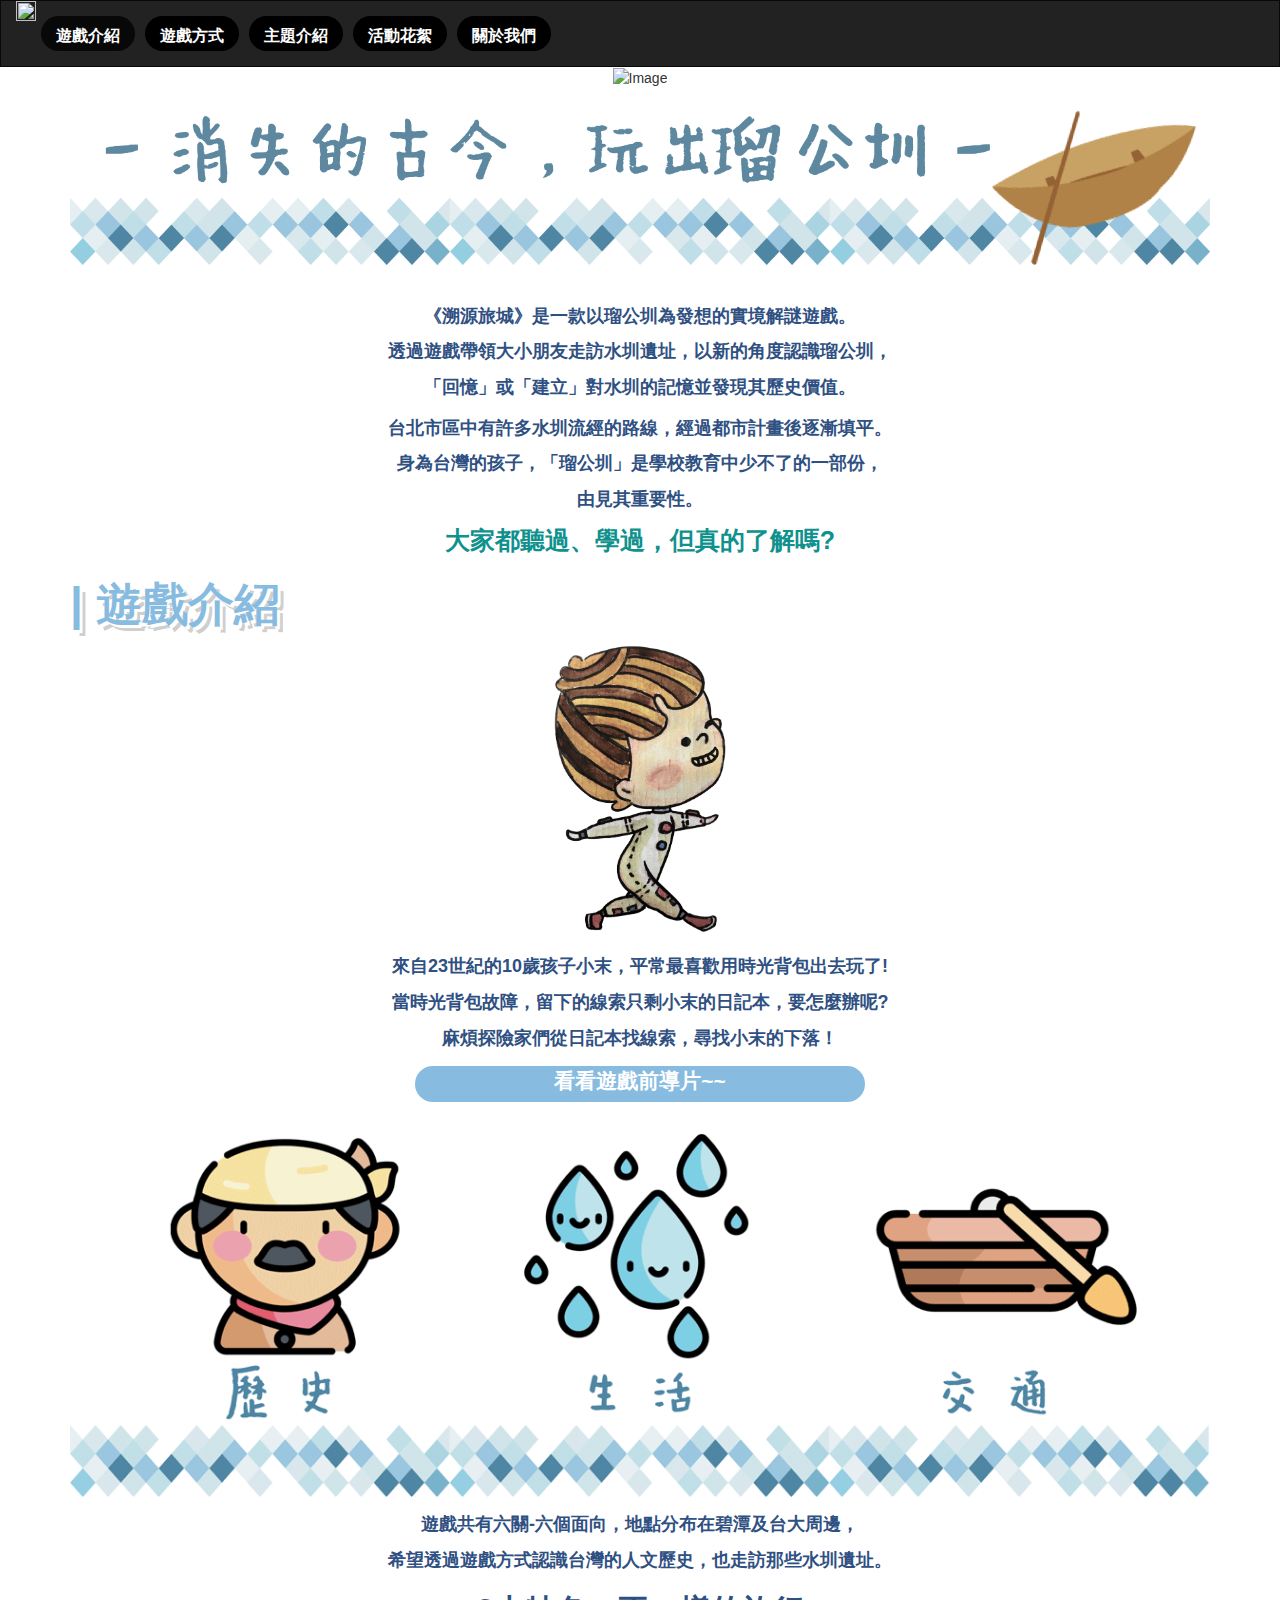
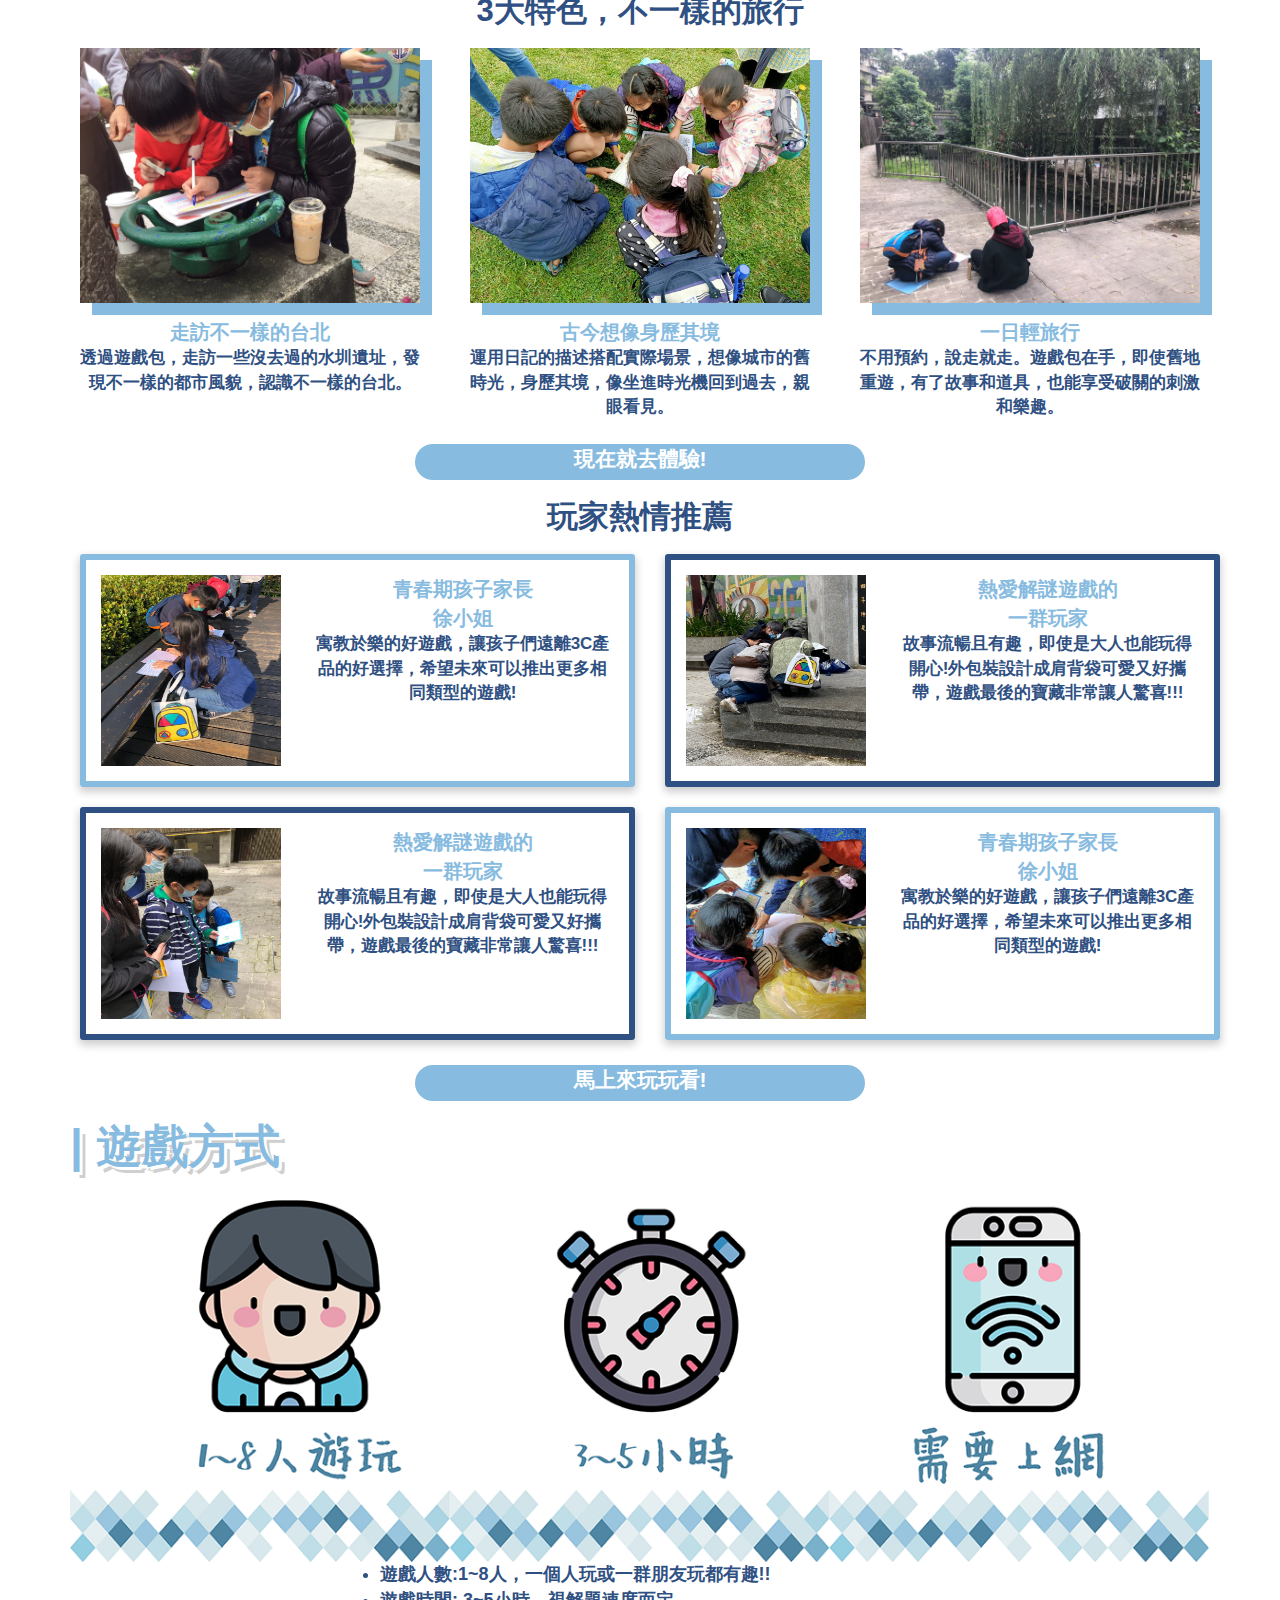
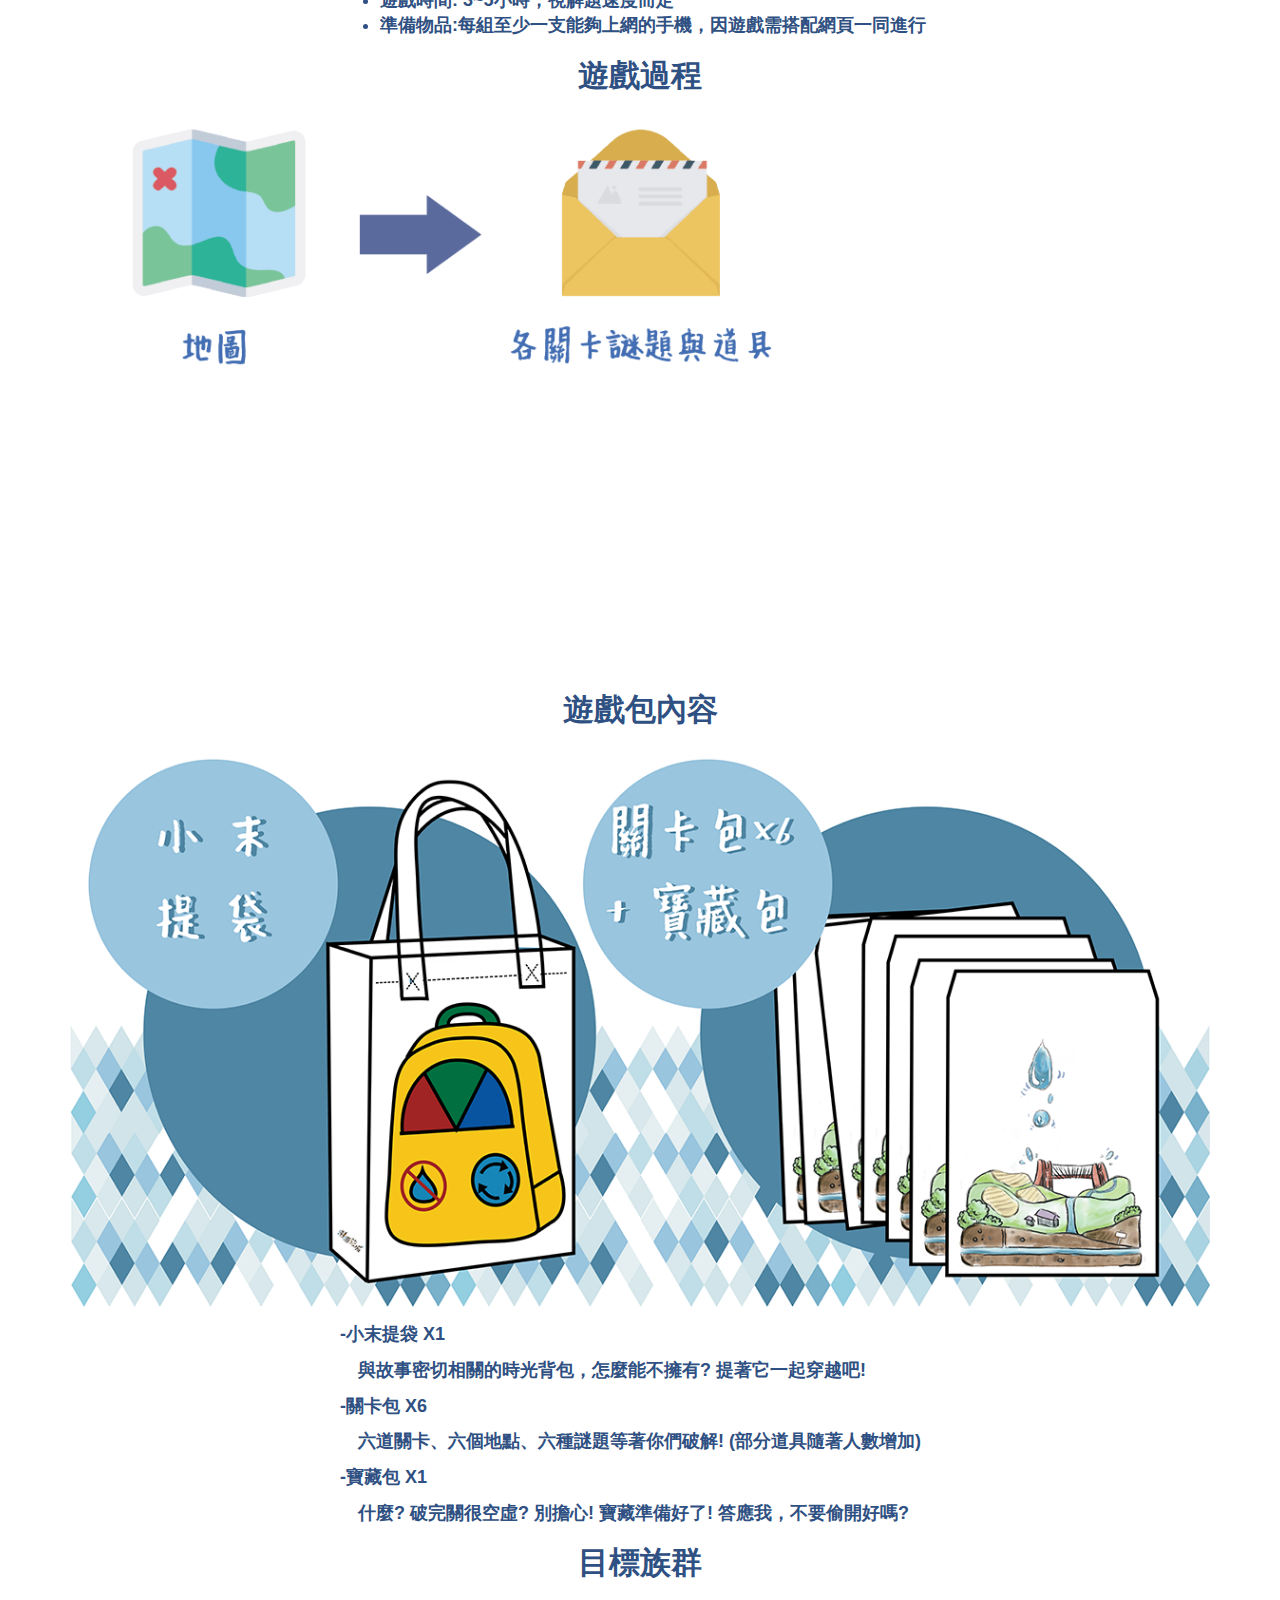
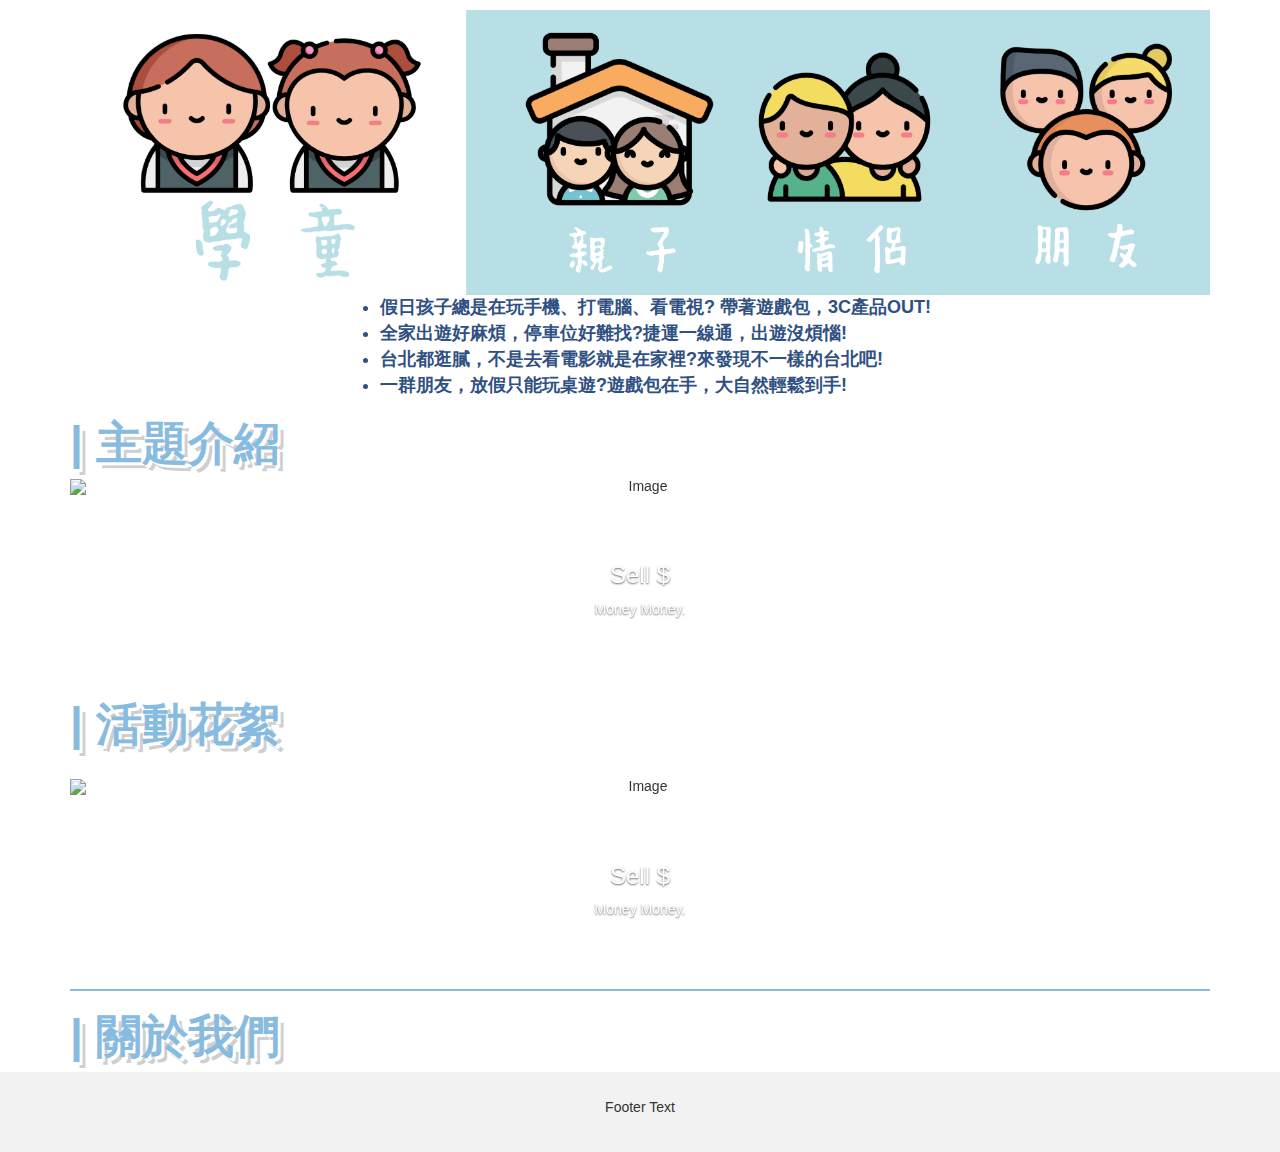
==== index2.html @ 2148fb03 "20201125" ====
﻿<!DOCTYPE html>
<html lang="en">
<head>
    <title>Bootstrap Example</title>
    <meta charset="utf-8">
    <meta name="viewport" content="width=device-width, initial-scale=1">
    <link rel="stylesheet" href="https://maxcdn.bootstrapcdn.com/bootstrap/3.4.1/css/bootstrap.min.css">
    <script src="https://ajax.googleapis.com/ajax/libs/jquery/3.5.1/jquery.min.js"></script>
    <script src="https://maxcdn.bootstrapcdn.com/bootstrap/3.4.1/js/bootstrap.min.js"></script>
    <style>
        /* Remove the navbar's default margin-bottom and rounded borders */
        .navbar {
            margin-bottom: 0;
            border-radius: 0;
        }

        /* Add a gray background color and some padding to the footer */
        footer {
            background-color: #f2f2f2;
            padding: 25px;
        }

        .carousel-inner img {
            width: 100%; /* Set width to 100% */
            margin: auto;
            min-height: 200px;
        }

        /* Hide the carousel text when the screen is less than 600 pixels wide */
        @media (max-width: 600px) {
            .carousel-caption {
                display: none;
            }
        }



        /**/
        .my-menu {
            /* 貼緊上緣 */
            margin-bottom: 0;
            /* 高度 */
            /*height: 93px;*/
        }

        .my-menu-image {
            max-width: 208px;
            max-height: 62px;
            width: 100%;
            height: 100%;
        }

        .my-menu-button {
            border-radius: 99em;
            border: none;
            background-color: #000;

            margin: 15px 5px;
            height: 35px;
         
            padding-top: 10px !important;
        }



            .my-menu-button:hover {
                background-color: #333;
                transition: all 0.2s linear;
            }

            .my-menu-button span {            
                color: white;
                font-size: 16px;
                font-weight: bold;
            }


        .my-link-button {
            width: 450px;
            height: 36px;
            border-radius: 99em;
            border: none;
            background-color: rgb(135,187,224);
            text-align: center;
            margin: 15px auto;
        }

            .my-link-button:hover {
                background-color: rgb(54,78,129);
                transition: all 0.2s linear;
            }

            .my-link-button span {
                color: white;
                font-size: 21px;
                font-weight: bold;
            }

        .myHeading {
            color: #87BBE0;
            text-shadow: #ffffff 3px 3px 0px, rgba(0, 0, 0, 0.2) 6px 6px 0px;
            border-bottom: 0px;
            font-weight: bold;
            text-align: left;
            font-size: 46px;
        }

        .myHeading2 {
            color: #2F5082;
            border-bottom: 0px;
            text-align: center;
            font-weight: bold;
            font-size: 31px;
        }

        .myhrdiv {
            border: 1px solid #87BBE0;
            margin: 10px 0px;
        }

        .mytext {
            margin: 15px 0px;
        }

            .mytext p {
                color: #2F5082;
                font-size: 18px;
                font-weight: bold;
            }

        .my-card {
            margin: 10px;
        }

            .my-card img {
                width: 100%;
                box-shadow: 12px 12px 0px 0px #87BBE0;
            }

        .my-card-title {
            color: #87BBE0;
            font-size: 20px;
            font-weight: bold;
            text-align: center;
            margin-top: 15px;
        }

        .my-card-body {
            color: #2F5082;
            font-size: 17px;
            font-weight: bold;
        }


        .my-card2 {
            height: 100%;
            width: 100%;
            display: flex;
            margin: 10px;
        }

        .my-card2-border1 {
            border: #87BBE0 6px solid;
            border-radius: 3px;
            box-shadow: 0 4px 8px 1px rgba(0, 0, 0, 0.2);
        }

        .my-card2-border2 {
            border: #2F5082 6px solid;
            border-radius: 3px;
            box-shadow: 0 4px 8px 1px rgba(0, 0, 0, 0.2);
        }


        .my-card2-left {
            margin: 15px;
            text-align: left;
        }

        .my-card2 img {
            width: 180px;
            height: 191px;
        }

        .my-card2-right {
            margin: 15px;
        }

        .my-card2-title {
            color: #87BBE0;
            font-size: 20px;
            font-weight: bold;
            text-align: center;
        }

        .my-card2-body {
            color: #2F5082;
            font-size: 17px;
            font-weight: bold;
        }
    </style>
</head>
<body>

    <nav class="navbar navbar-inverse">
        <div class="container-fluid my-menu">
            <div class="navbar-header">
                <button type="button" class="navbar-toggle" data-toggle="collapse" data-target="#myNavbar">
                    <span class="icon-bar"></span>
                    <span class="icon-bar"></span>
                    <span class="icon-bar"></span>
                </button>
                <a href="#"> <img class="my-menu-image" src="https://static.wixstatic.com/media/147f23_2c8a4e13b17e4b1395c81d4aa17acb34~mv2.png"></a>
            </div>
            <div class="collapse navbar-collapse">
                <ul class="nav navbar-nav navbar-center">
                    <li class="active"><a class="my-menu-button" href="#"><span>遊戲介紹</span></a></li>
                    <li><a class="my-menu-button" href="#"><span>遊戲方式</span></a></li>
                    <li><a class="my-menu-button" href="#"><span>主題介紹</span></a></li>
                    <li><a class="my-menu-button" href="#"><span>活動花絮</span></a></li>
                    <li><a class="my-menu-button" href="#"><span>關於我們</span></a></li>
                </ul>
            </div>
        </div>
    </nav>


    <div class="container text-center">
        <img src="./img/橫式主視覺.png" style="width:100%" alt="Image">
        <img src="./img/消.png" style="width:100%" alt="Image">
        <div class="mytext">
            <p>《溯源旅城》是一款以瑠公圳為發想的實境解謎遊戲。</p>
            <p>透過遊戲帶領大小朋友走訪水圳遺址，以新的角度認識瑠公圳，</p>
            <p>「回憶」或「建立」對水圳的記憶並發現其歷史價值。</p>
        </div>
        <div class="mytext">
            <p>台北市區中有許多水圳流經的路線，經過都市計畫後逐漸填平。</p>
            <p>身為台灣的孩子，「瑠公圳」是學校教育中少不了的一部份，</p>
            <p>由見其重要性。</p>
            <p style="font-size:25px;color:#0F918E">大家都聽過、學過，但真的了解嗎?</p>
        </div>


        <h1 class="myHeading">​| 遊戲介紹</h1>
        <img src="./img/未命名-7.png" style="width: 600px; height: 300px;" alt="Image">
        <div class="mytext">
            <p>來自23世紀的10歲孩子小末，平常最喜歡用時光背包出去玩了!</p>
            <p>當時光背包故障，留下的線索只剩小末的日記本，要怎麼辦呢?</p>
            <p>麻煩探險家們從日記本找線索，尋找小末的下落！</p>
        </div>
        <div class="my-link-button"><span>看看遊戲前導片~~</span></div>
        <img src="./img/注意-01.gif" style="width:100%" alt="Image">
        <div class="mytext">
            <p>遊戲共有六關-六個面向，地點分布在碧潭及台大周邊，</p>
            <p>希望透過遊戲方式認識台灣的人文歷史，也走訪那些水圳遺址。</p>
        </div>
        <h2 class="myHeading2">3大特色，不一樣的旅行</h2>

        <div class="row">
            <div class="col-sm-4">
                <div class="my-card">
                    <img src="./img/3大特色，不一樣的旅行/S__18415758.jpg">
                    <div class="my-card-title">
                        <div><span>走訪不一樣的台北</span></div>
                    </div>
                    <div class="my-card-body">
                        <span>透過遊戲包，走訪一些沒去過的水圳遺址，發現不一樣的都市風貌，認識不一樣的台北。</span>
                    </div>

                </div>
            </div>
            <div class="col-sm-4">
                <div class="my-card">
                    <img src="./img/3大特色，不一樣的旅行/S__18415757.jpg">
                    <div class="my-card-title">
                        <div><span>​古今想像身歷其境</span></div>
                        <div class="my-card-body">
                            <span>運用日記的描述搭配實際場景，想像城市的舊時光，身歷其境，像坐進時光機回到過去，親眼看見。</span>
                        </div>
                    </div>
                </div>
            </div>
            <div class="col-sm-4">
                <div class="my-card">
                    <img src="./img/3大特色，不一樣的旅行/S__18415754.jpg">
                    <div class="my-card-title">
                        <div><span>​一日輕旅行</span></div>
                        <div class="my-card-body">
                            <span>不用預約，說走就走。遊戲包在手，即使舊地重遊，有了故事和道具，也能享受破關的刺激和樂趣。</span>
                        </div>
                    </div>
                </div>
            </div>
        </div>

        <div class="my-link-button"><span>現在就去體驗!</span></div>
        <h2 class="myHeading2">​玩家熱情推薦</h2>

        <div>
            <div class="row">
                <div class="col-sm-6">
                    <div class="my-card2 my-card2-border1">
                        <div class="my-card2-left">
                            <img src="./img/%E2%80%8B玩家熱情推薦/S__18416057.jpg">
                        </div>
                        <div class="my-card2-right">
                            <div class="my-card2-title">
                                <div>青春期孩子家長</div>
                                <div>徐小姐</div>
                            </div>
                            <div class="my-card2-body">
                                <span>寓教於樂的好遊戲，讓孩子們遠離3C產品的好選擇，希望未來可以推出更多相同類型的遊戲!</span>
                            </div>
                        </div>
                    </div>
                </div>
                <div class="col-sm-6">
                    <div class="my-card2 my-card2-border2">
                        <div class="my-card2-left">
                            <img src="./img/%E2%80%8B玩家熱情推薦/S__18416054.jpg">
                        </div>
                        <div class="my-card2-right">
                            <div class="my-card2-title">
                                <div>熱愛解謎遊戲的</div>
                                <div>一群玩家</div>
                            </div>
                            <div class="my-card2-body">
                                <span>故事流暢且有趣，即使是大人也能玩得開心!外包裝設計成肩背袋可愛又好攜帶，遊戲最後的寶藏非常讓人驚喜!!!</span>
                            </div>
                        </div>
                    </div>
                </div>

            </div>
            <div class="row">
                <div class="col-sm-6">
                    <div class="my-card2 my-card2-border2">
                        <div class="my-card2-left">
                            <img src="./img/%E2%80%8B玩家熱情推薦/S__18416058.jpg">
                        </div>
                        <div class="my-card2-right">
                            <div class="my-card2-title">
                                <div>熱愛解謎遊戲的</div>
                                <div>一群玩家</div>
                            </div>
                            <div class="my-card2-body">
                                <span>故事流暢且有趣，即使是大人也能玩得開心!外包裝設計成肩背袋可愛又好攜帶，遊戲最後的寶藏非常讓人驚喜!!!</span>
                            </div>
                        </div>
                    </div>
                </div>
                <div class="col-sm-6">
                    <div class="my-card2 my-card2-border1">
                        <div class="my-card2-left">
                            <img src="./img/%E2%80%8B玩家熱情推薦/S__18416056.jpg">
                        </div>
                        <div class="my-card2-right">
                            <div class="my-card2-title">
                                <div>青春期孩子家長</div>
                                <div>徐小姐</div>
                            </div>
                            <div class="my-card2-body">
                                <span>寓教於樂的好遊戲，讓孩子們遠離3C產品的好選擇，希望未來可以推出更多相同類型的遊戲!</span>
                            </div>
                        </div>
                    </div>
                </div>

            </div>
        </div>


        <div class="my-link-button"><span>馬上來玩玩看!</span></div>

        <h1 class="myHeading">​| 遊戲方式</h1>
        <img src="./img/注意-02.png" style="width:100%" alt="Image">
        <div style="margin: 0 auto; width: 600px ">
            <div style="font-size: 18px;text-align: left;">
                <ul style="color:#2F5082;font-weight: bold;">
                    <li>遊戲人數:1~8人，一個人玩或一群朋友玩都有趣!!</li>
                    <li>遊戲時間: 3~5小時，視解題速度而定</li>
                    <li>準備物品:每組至少一支能夠上網的手機，因遊戲需搭配網頁一同進行</li>
                </ul>
            </div>
        </div>

        <h2 class="myHeading2">​​遊戲過程</h2>
        <img src="./img/注意-03.gif" style="width:100%" alt="Image">


        <h2 class="myHeading2">​​遊戲包內容</h2>
        <img src="./img/道具示意-01.png" style="width:100%" alt="Image">
        <div style="margin: 0 auto; width: 600px ">
            <div style="font-size: 18px;text-align: left;">
                <div class="mytext">
                    <p>-小末提袋 X1</p>
                    <p>　與故事密切相關的時光背包，怎麼能不擁有? 提著它一起穿越吧!</p>

                    <p>-關卡包 X6</p>
                    <p>　六道關卡、六個地點、六種謎題等著你們破解! (部分道具隨著人數增加)</p>

                    <p>-寶藏包 X1</p>
                    <p>　什麼? 破完關很空虛? 別擔心! 寶藏準備好了! 答應我，不要偷開好嗎?</p>
                </div>
            </div>
        </div>

        <h2 class="myHeading2">​​目標族群</h2>
        ​  <img src="./img/TA_new.png" style="width:100%" alt="Image">
        <div style="margin: 0 auto; width: 600px ">
            <div style="font-size: 18px;text-align: left;">
                <ul style="color:#2F5082;font-weight: bold;">
                    <li>假日孩子總是在玩手機、打電腦、看電視? 帶著遊戲包，3C產品OUT!</li>
                    <li>全家出遊好麻煩，停車位好難找?捷運一線通，出遊沒煩惱!</li>
                    <li>台北都逛膩，不是去看電影就是在家裡?來發現不一樣的台北吧!</li>
                    <li>一群朋友，放假只能玩桌遊?遊戲包在手，大自然輕鬆到手!</li>
                </ul>
            </div>
        </div>
        <h1 class="myHeading">​​​| 主題介紹</h1>

        <div class="carousel-inner" role="listbox">
            <div class="item active">
                <img src="https://placehold.it/1200x400?text=IMAGE" alt="Image">
                <div class="carousel-caption">
                    <h3>Sell $</h3>
                    <p>Money Money.</p>
                </div>
            </div>

            <div class="item">
                <img src="https://placehold.it/1200x400?text=Another Image Maybe" alt="Image">
                <div class="carousel-caption">
                    <h3>More Sell $</h3>
                    <p>Lorem ipsum...</p>
                </div>
            </div>
        </div>

        <h1 class="myHeading">| 活動花絮</h1>
        ​<div class="carousel-inner" role="listbox">
            <div class="item active">
                <img src="https://placehold.it/1200x400?text=IMAGE" alt="Image">
                <div class="carousel-caption">
                    <h3>Sell $</h3>
                    <p>Money Money.</p>
                </div>
            </div>

            <div class="item">
                <img src="https://placehold.it/1200x400?text=Another Image Maybe" alt="Image">
                <div class="carousel-caption">
                    <h3>More Sell $</h3>
                    <p>Lorem ipsum...</p>
                </div>
            </div>
        </div>

        <hr class="myhrdiv">
        <h1 class="myHeading">| 關於我們</h1>

    </div>
    <footer class="container-fluid text-center">
        <p>Footer Text</p>
    </footer>

</body>
</html>
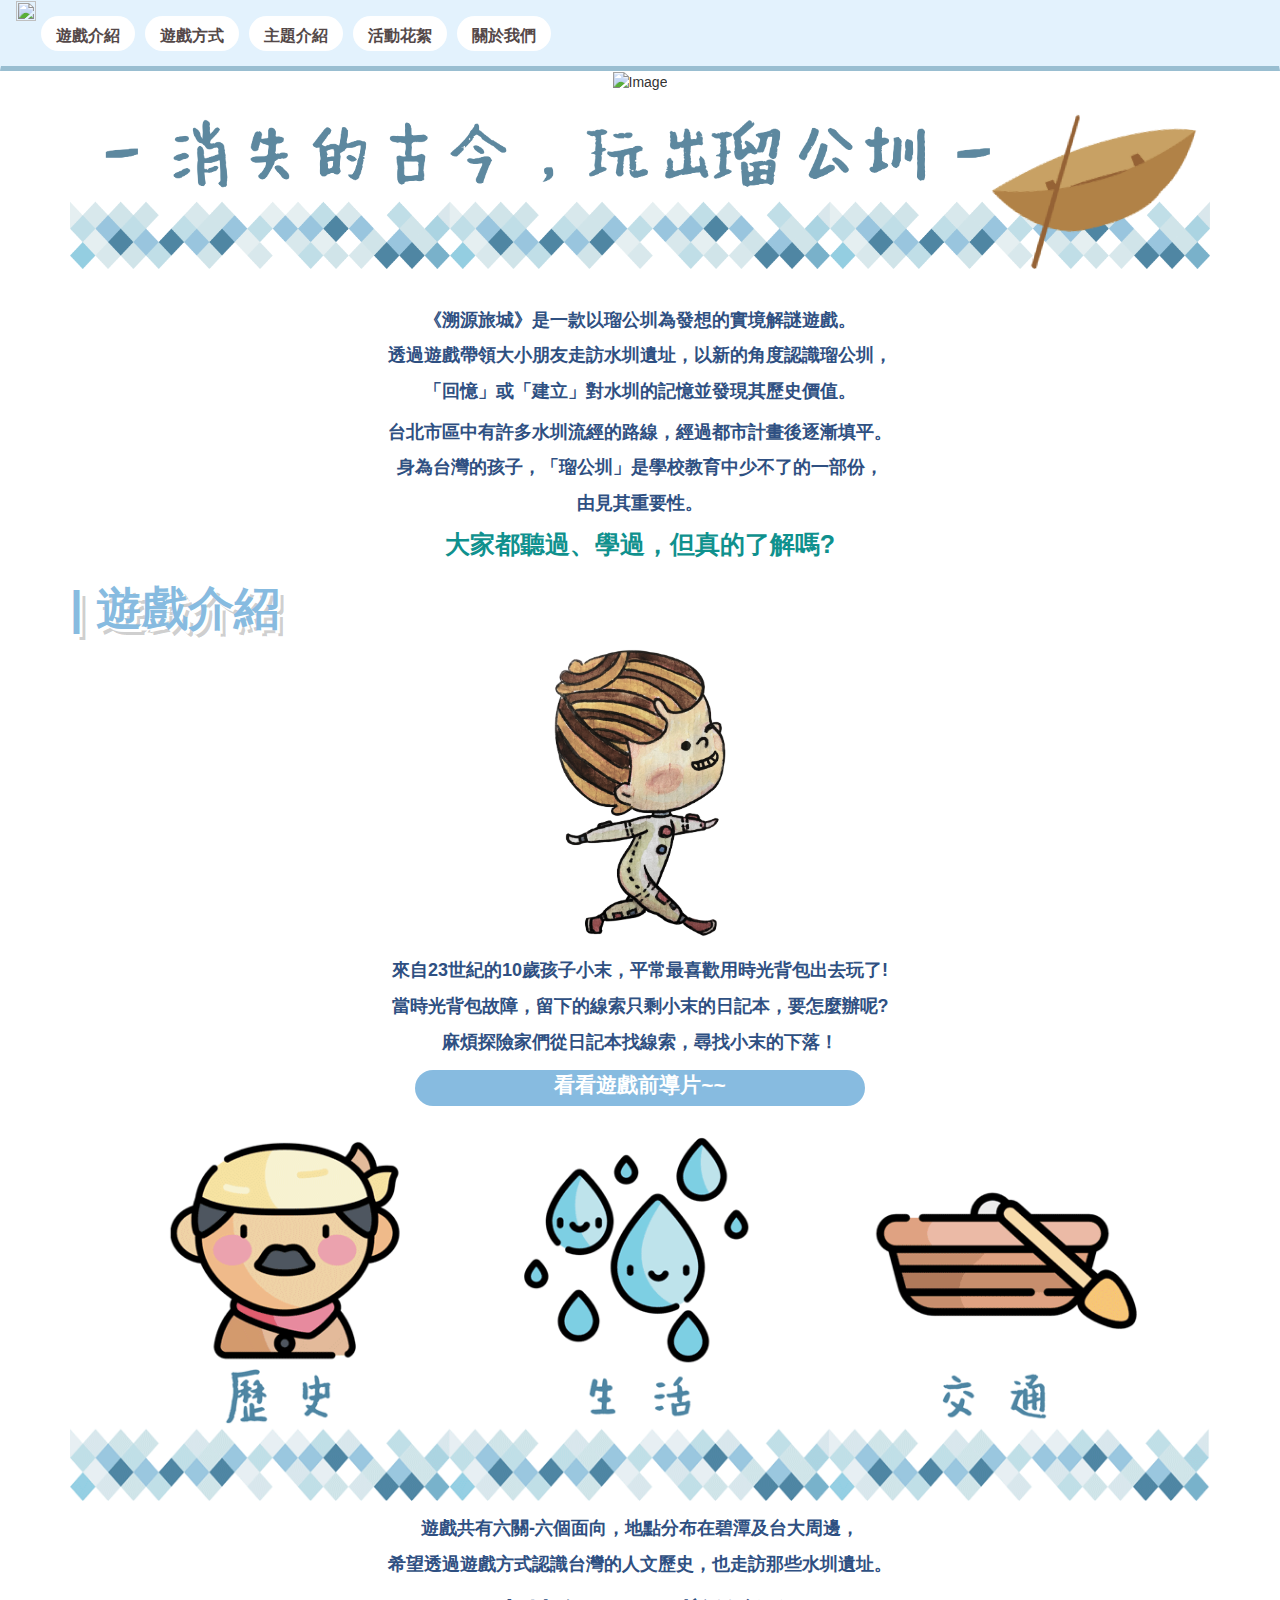
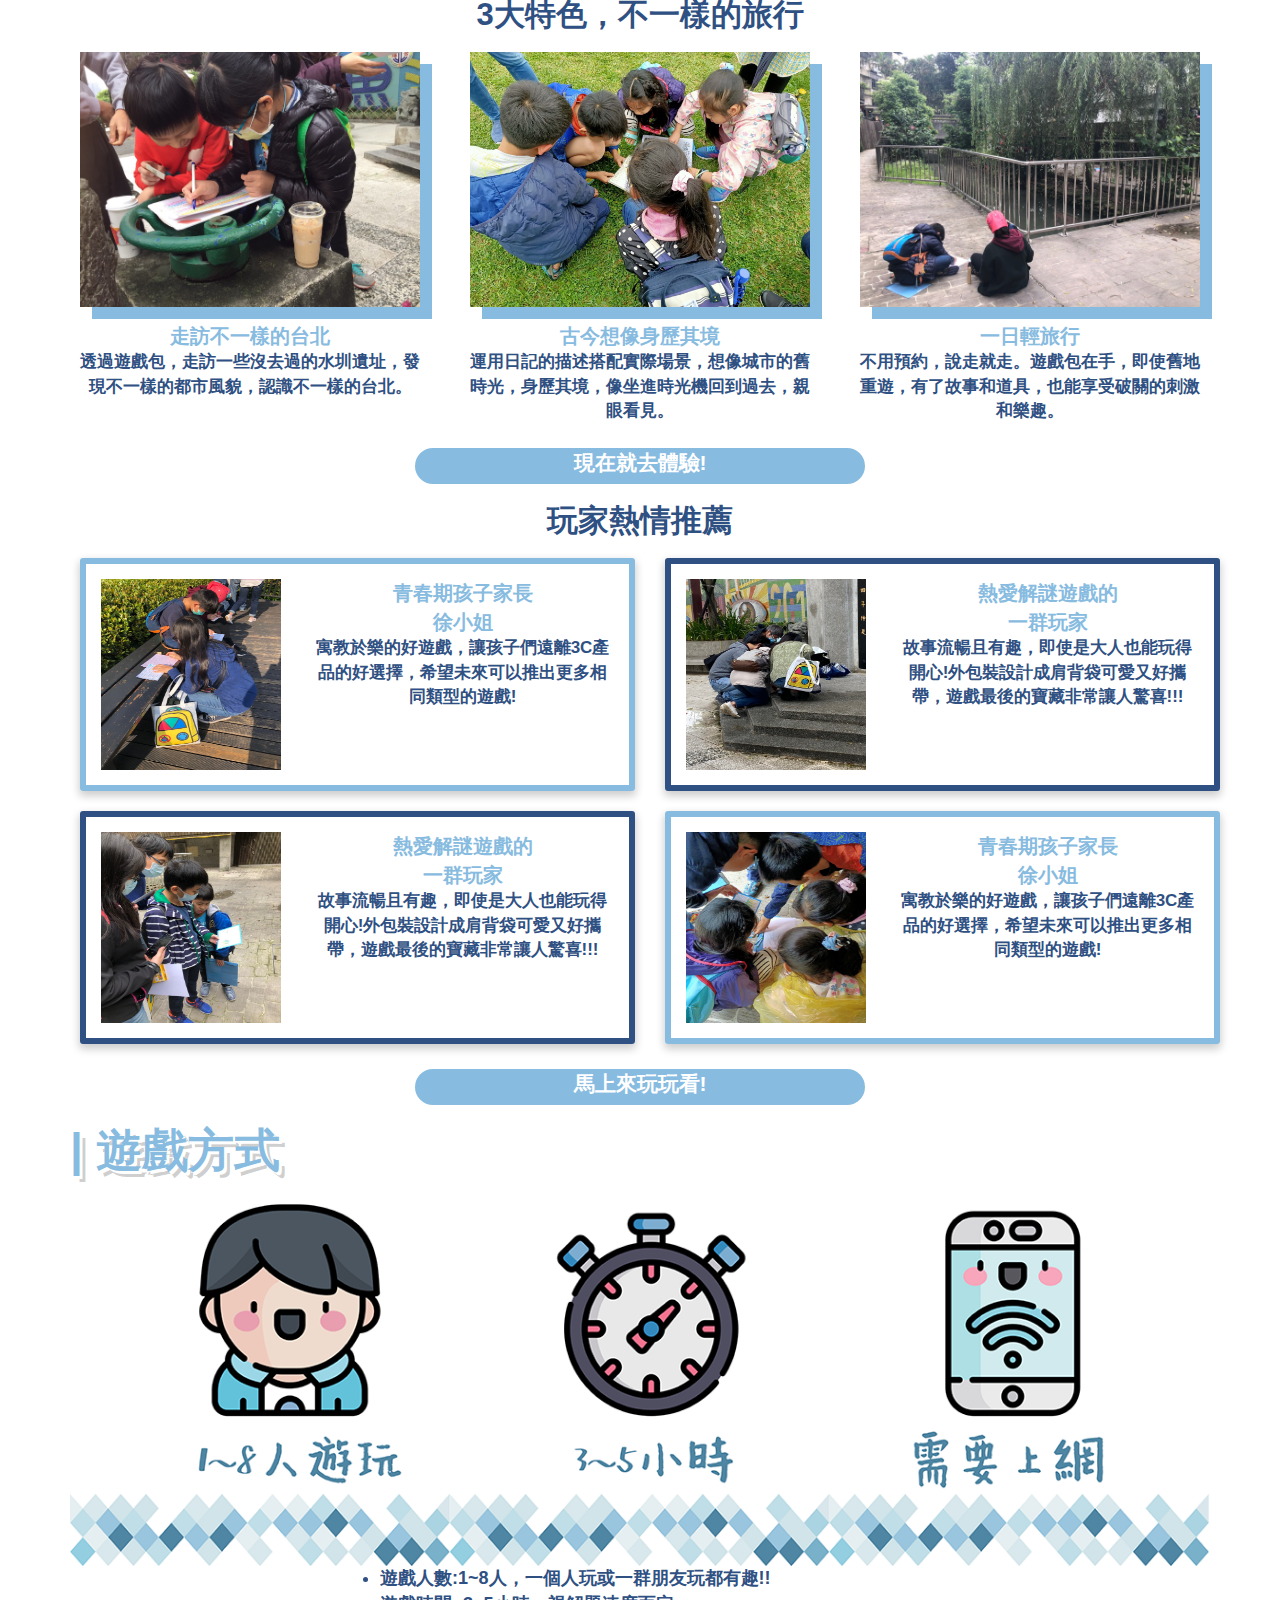
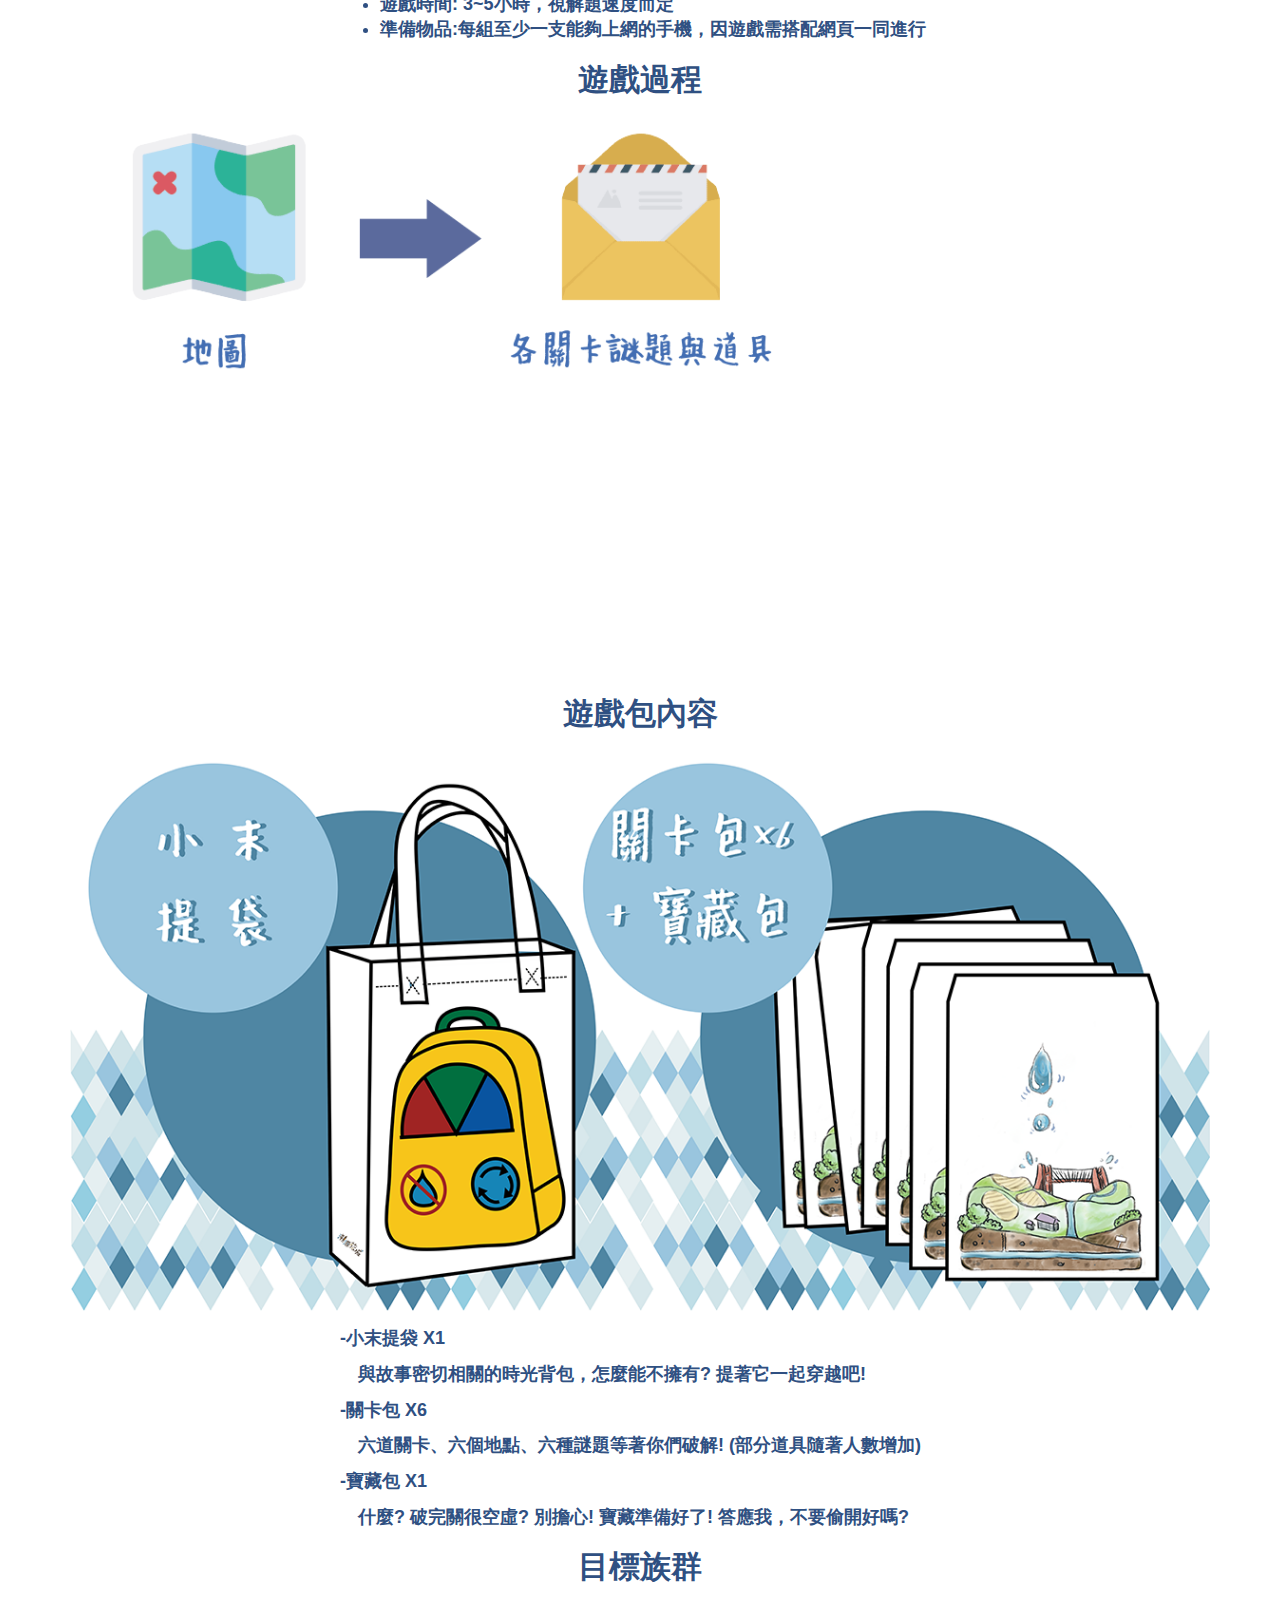
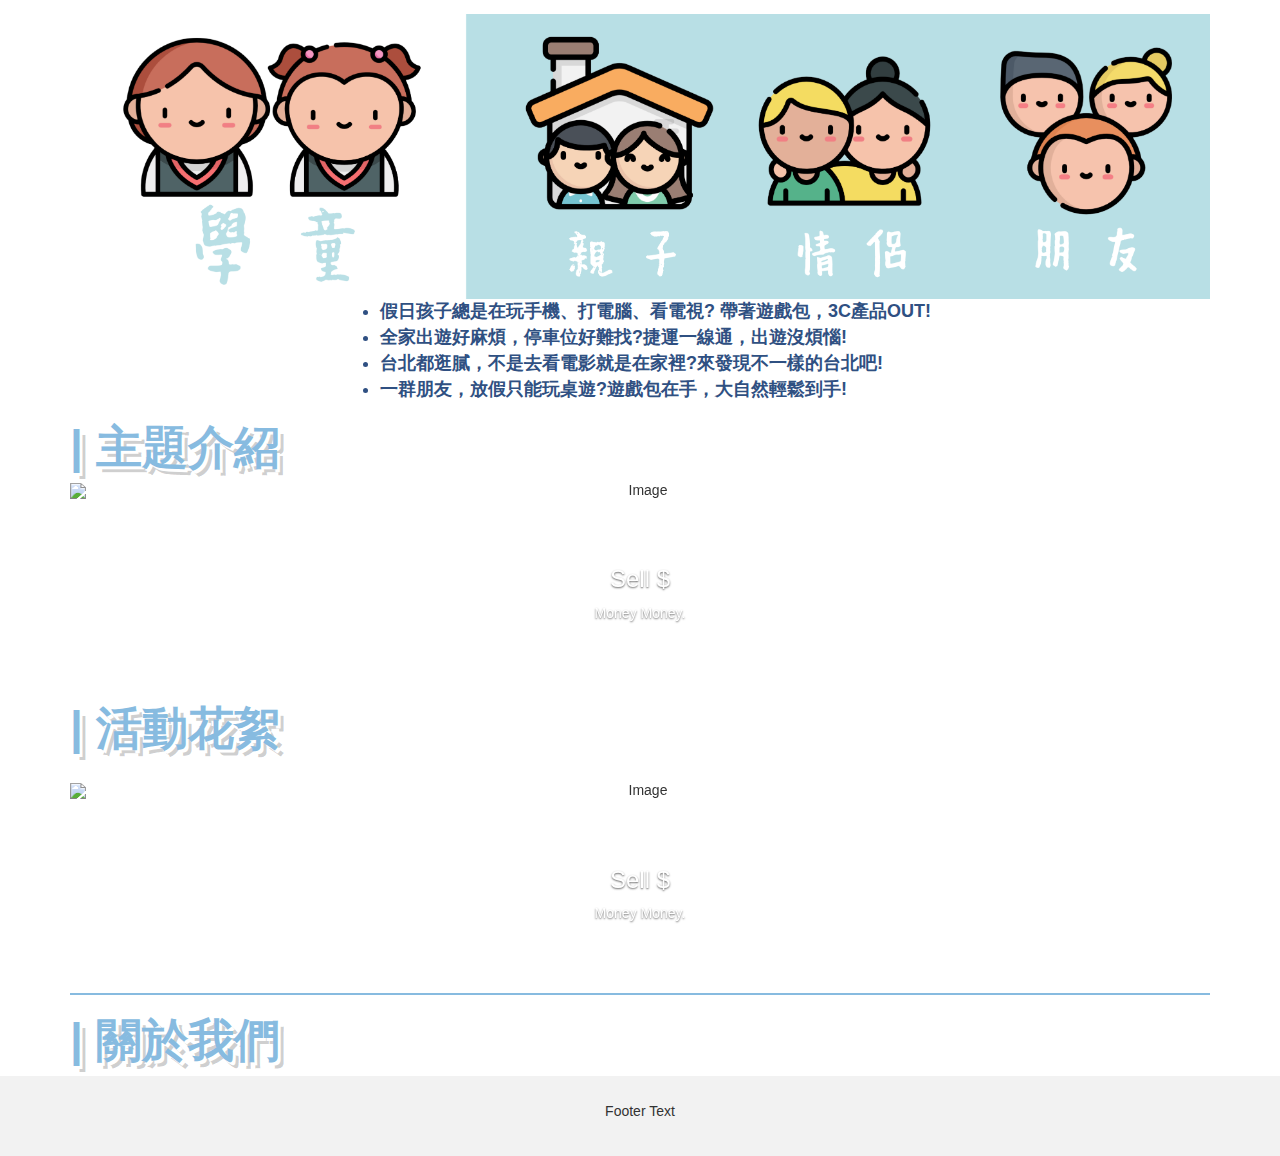
==== commit 9d769189: "20201126" ====
--- a/index2.html
+++ b/index2.html
@@ -53,11 +53,11 @@
         .my-menu-button {
             border-radius: 99em;
             border: none;
-            background-color: #000;
+            background-color: #fff;
 
             margin: 15px 5px;
             height: 35px;
-         
+
             padding-top: 10px !important;
         }
 
@@ -69,7 +69,7 @@
             }
 
             .my-menu-button span {            
-                color: white;
+                color: #544848;
                 font-size: 16px;
                 font-weight: bold;
             }
@@ -202,7 +202,7 @@
 </head>
 <body>
 
-    <nav class="navbar navbar-inverse">
+    <nav class="navbar navbar-light" style="background-color: #e3f2fd;border-bottom: 5px solid #41809c75;">
         <div class="container-fluid my-menu">
             <div class="navbar-header">
                 <button type="button" class="navbar-toggle" data-toggle="collapse" data-target="#myNavbar">
@@ -212,7 +212,7 @@
                 </button>
                 <a href="#"> <img class="my-menu-image" src="https://static.wixstatic.com/media/147f23_2c8a4e13b17e4b1395c81d4aa17acb34~mv2.png"></a>
             </div>
-            <div class="collapse navbar-collapse">
+            <div class="collapse navbar-collapse" id="myNavbar">
                 <ul class="nav navbar-nav navbar-center">
                     <li class="active"><a class="my-menu-button" href="#"><span>遊戲介紹</span></a></li>
                     <li><a class="my-menu-button" href="#"><span>遊戲方式</span></a></li>
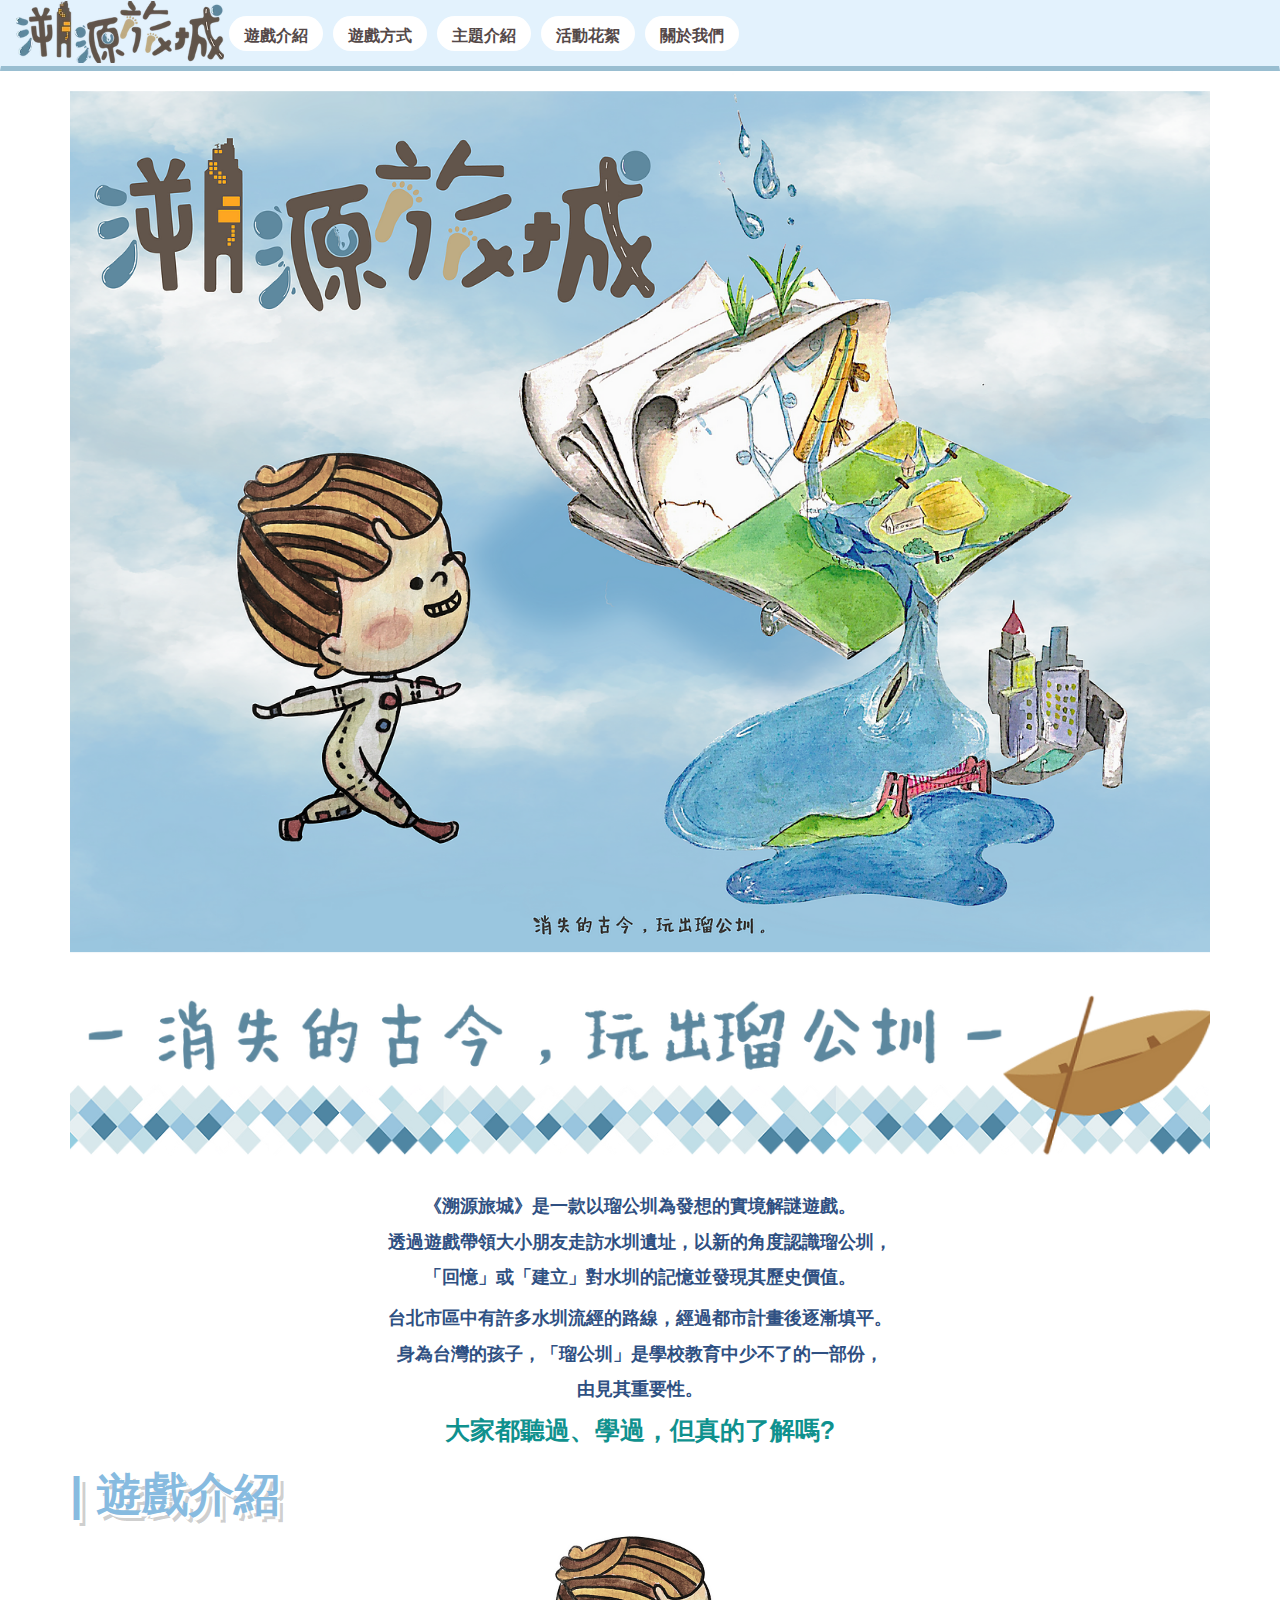
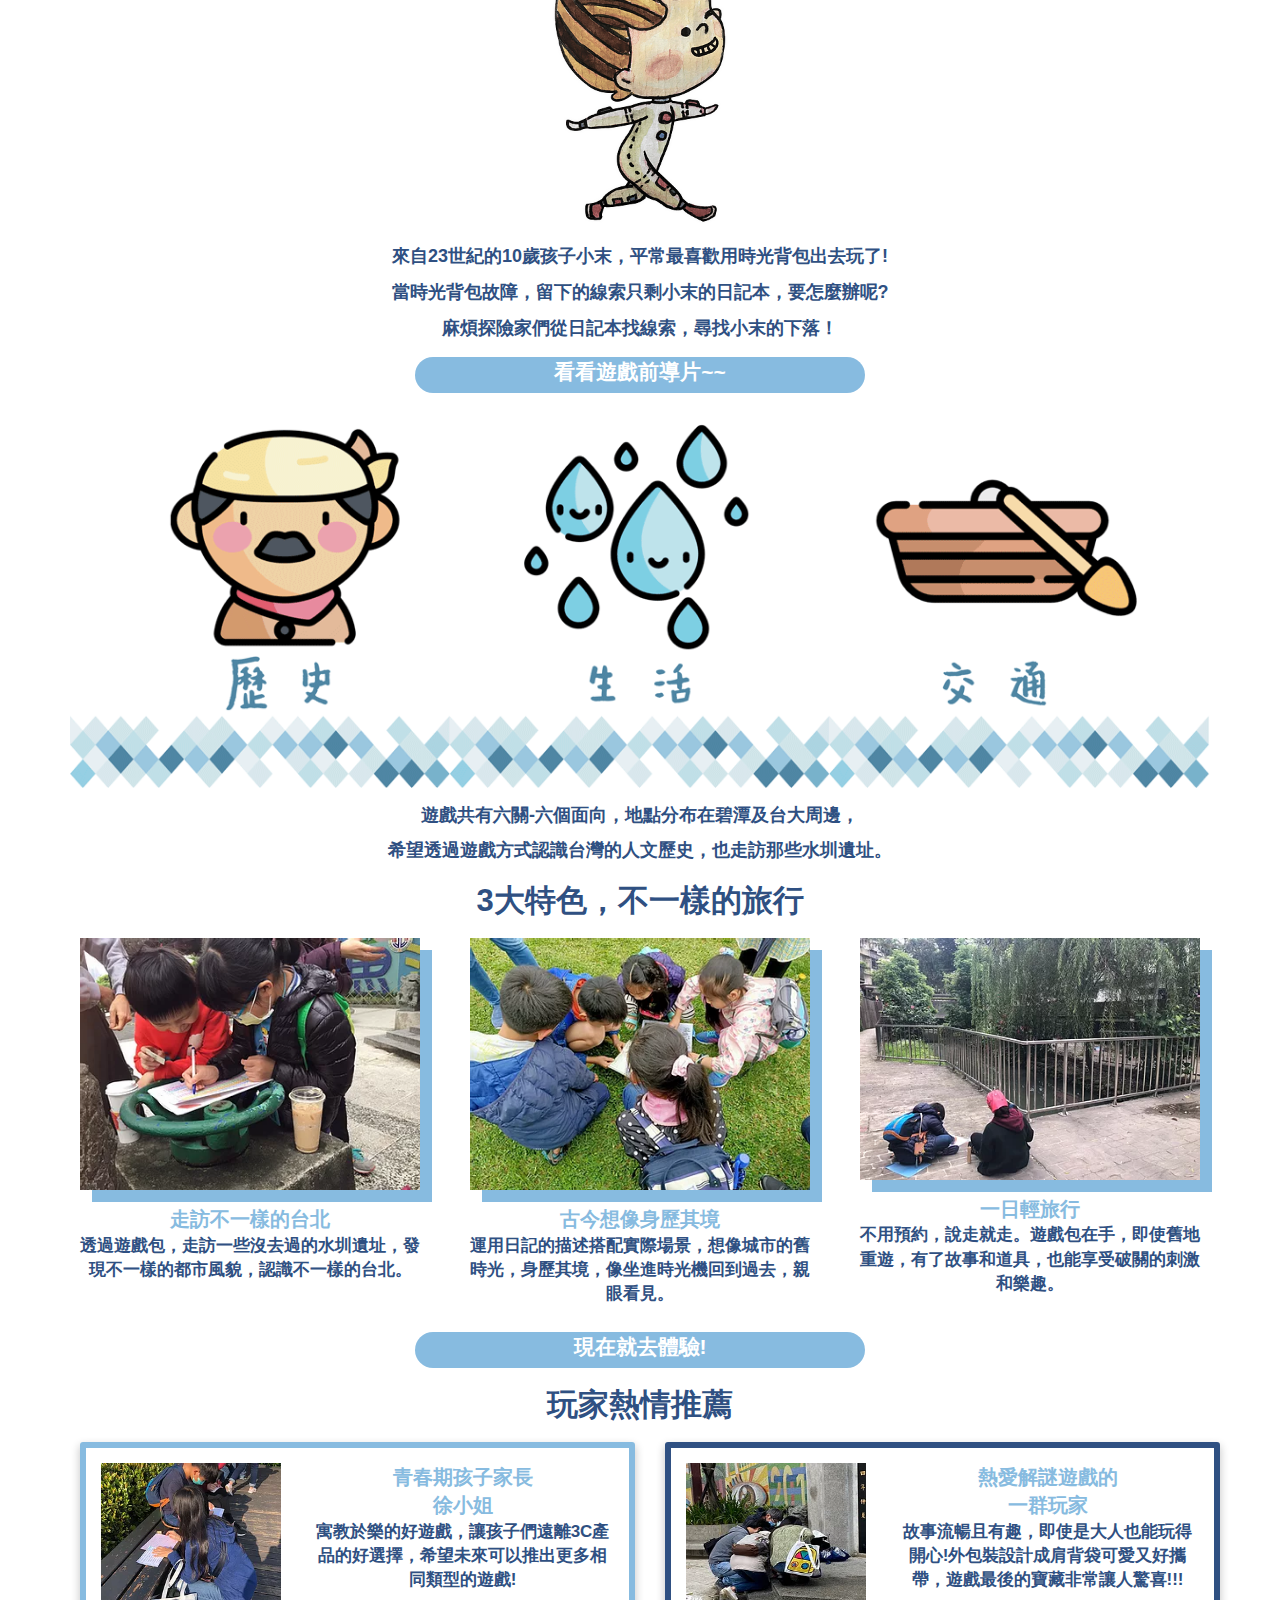
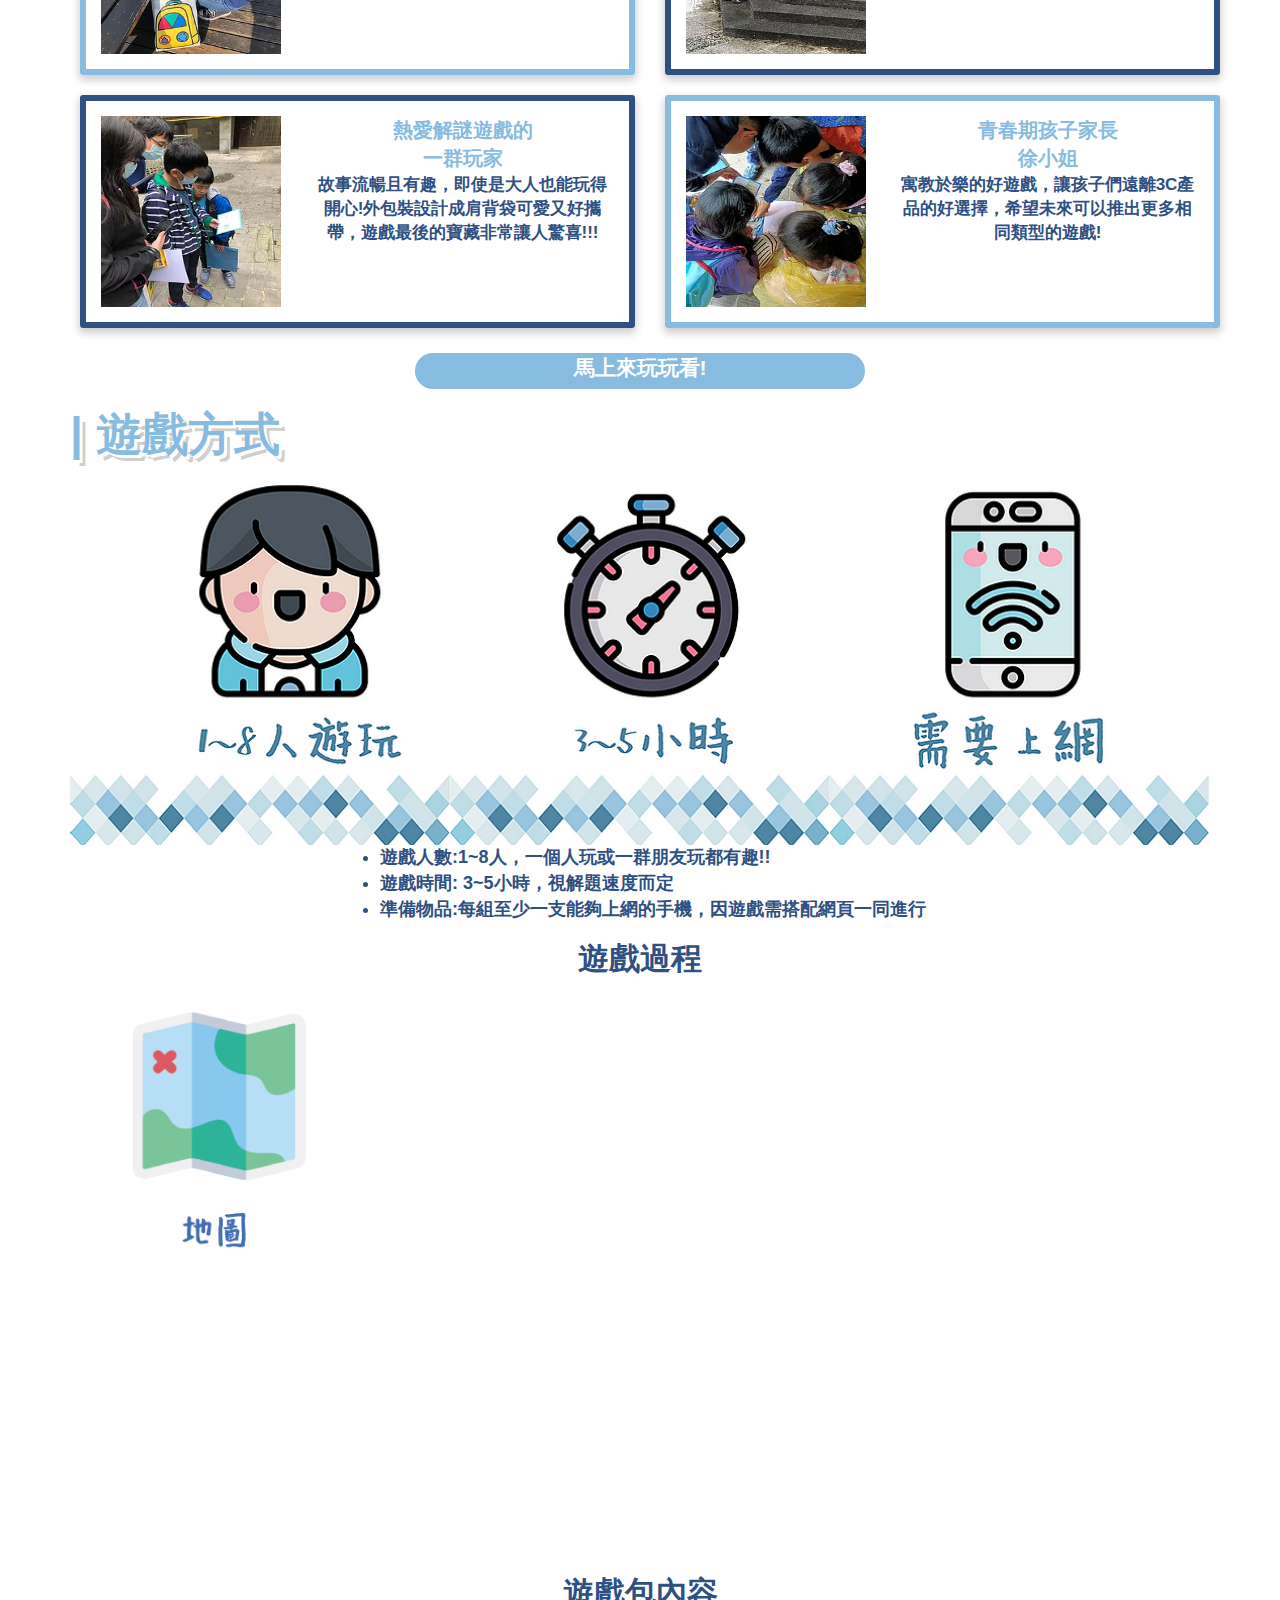
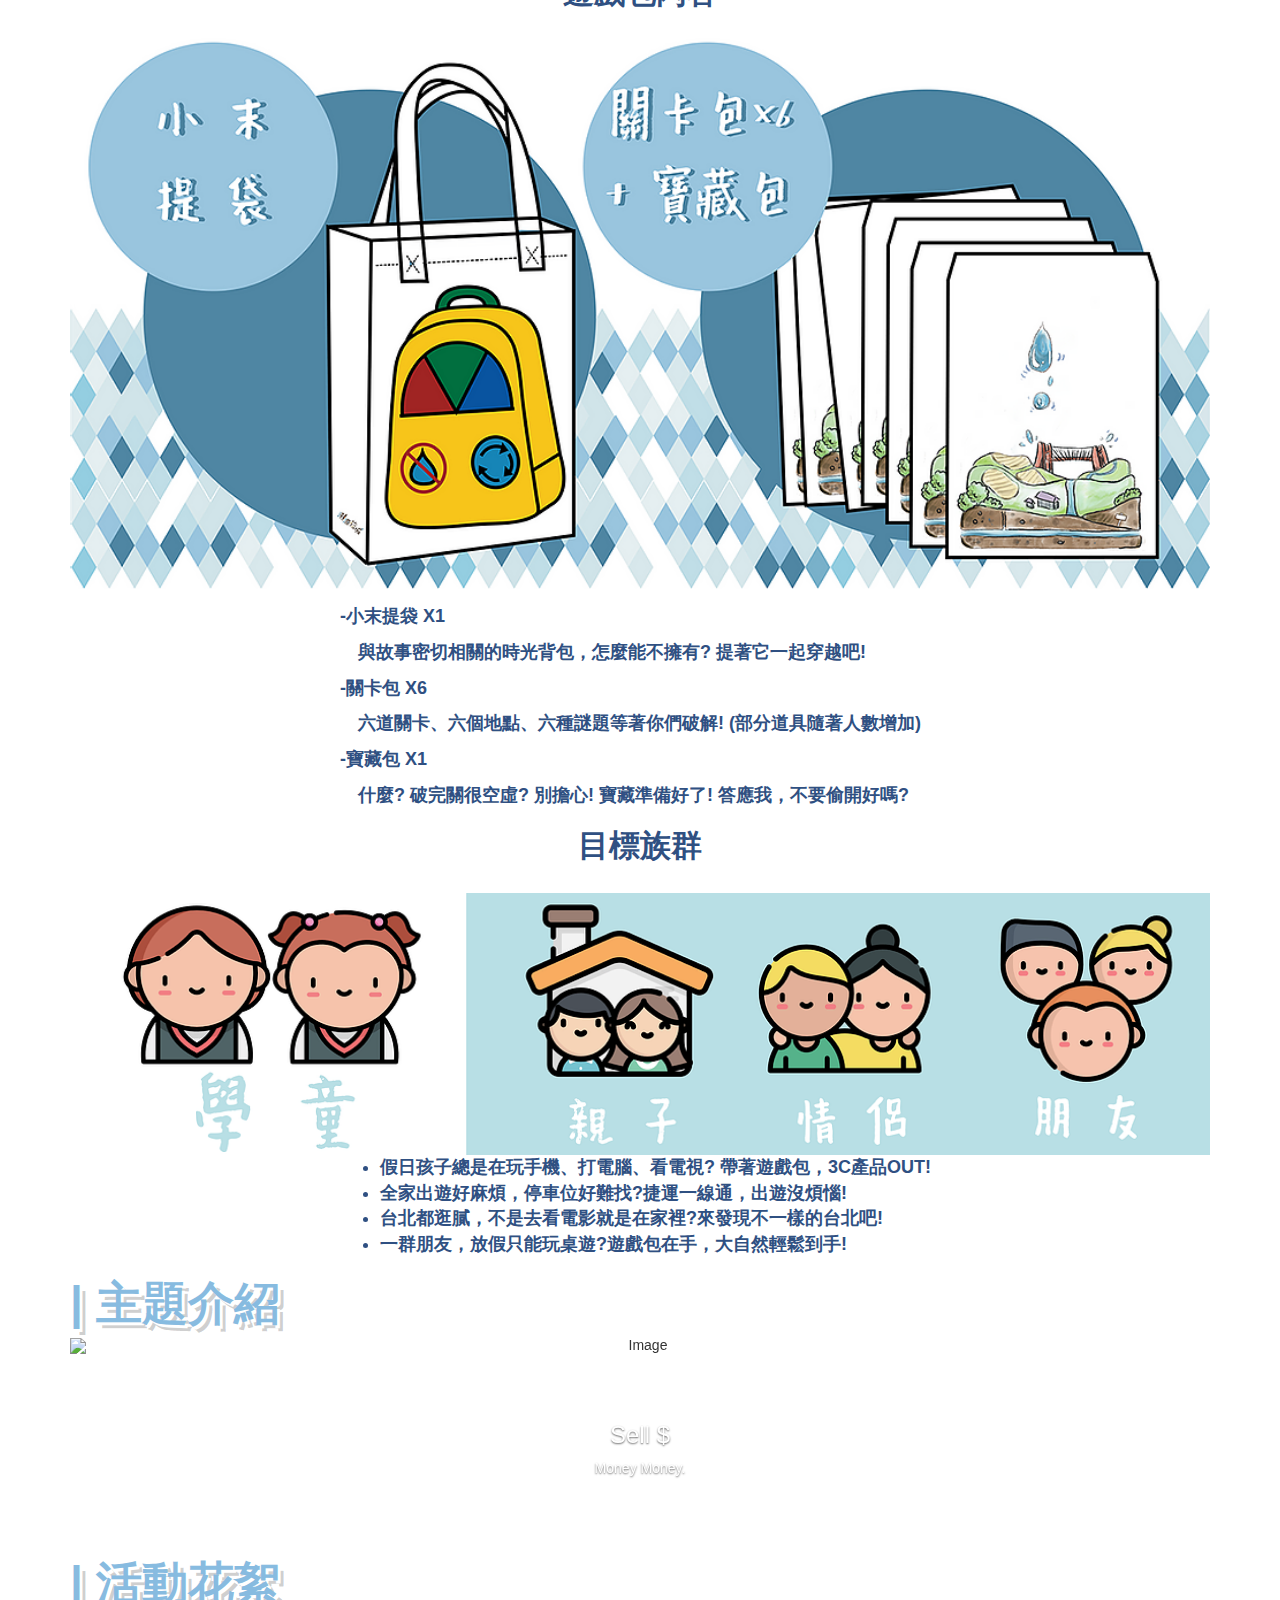
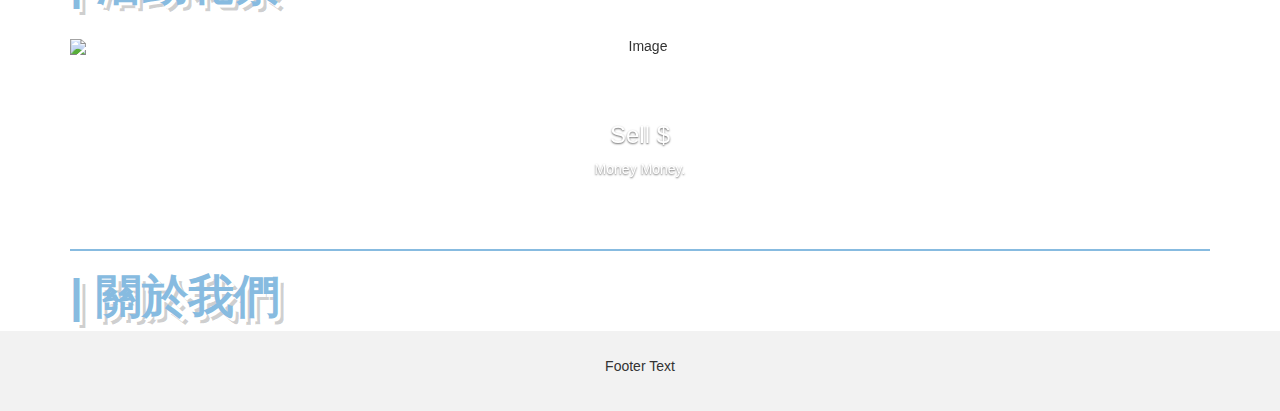
==== commit 8835fc88: "20201126" ====
--- a/index2.html
+++ b/index2.html
@@ -210,7 +210,7 @@
                     <span class="icon-bar"></span>
                     <span class="icon-bar"></span>
                 </button>
-                <a href="#"> <img class="my-menu-image" src="https://static.wixstatic.com/media/147f23_2c8a4e13b17e4b1395c81d4aa17acb34~mv2.png"></a>
+                <a href="#"> <img class="my-menu-image" src="./img/logo.webp"></a>
             </div>
             <div class="collapse navbar-collapse" id="myNavbar">
                 <ul class="nav navbar-nav navbar-center">
@@ -226,8 +226,8 @@
 
 
     <div class="container text-center">
-        <img src="./img/橫式主視覺.png" style="width:100%" alt="Image">
-        <img src="./img/消.png" style="width:100%" alt="Image">
+        <img src="./img/橫式主視覺.webp" style="width:100%" alt="Image">
+        <img src="./img/消.webp" style="width:100%" alt="Image">
         <div class="mytext">
             <p>《溯源旅城》是一款以瑠公圳為發想的實境解謎遊戲。</p>
             <p>透過遊戲帶領大小朋友走訪水圳遺址，以新的角度認識瑠公圳，</p>
@@ -242,7 +242,7 @@
 
 
         <h1 class="myHeading">​| 遊戲介紹</h1>
-        <img src="./img/未命名-7.png" style="width: 600px; height: 300px;" alt="Image">
+        <img src="./img/未命名-7.webp" style="width: 600px; height: 300px;" alt="Image">
         <div class="mytext">
             <p>來自23世紀的10歲孩子小末，平常最喜歡用時光背包出去玩了!</p>
             <p>當時光背包故障，留下的線索只剩小末的日記本，要怎麼辦呢?</p>
@@ -259,7 +259,7 @@
         <div class="row">
             <div class="col-sm-4">
                 <div class="my-card">
-                    <img src="./img/3大特色，不一樣的旅行/S__18415758.jpg">
+                    <img src="./img/3大特色，不一樣的旅行/S__18415758.webp">
                     <div class="my-card-title">
                         <div><span>走訪不一樣的台北</span></div>
                     </div>
@@ -271,7 +271,7 @@
             </div>
             <div class="col-sm-4">
                 <div class="my-card">
-                    <img src="./img/3大特色，不一樣的旅行/S__18415757.jpg">
+                    <img src="./img/3大特色，不一樣的旅行/S__18415757.webp">
                     <div class="my-card-title">
                         <div><span>​古今想像身歷其境</span></div>
                         <div class="my-card-body">
@@ -282,7 +282,7 @@
             </div>
             <div class="col-sm-4">
                 <div class="my-card">
-                    <img src="./img/3大特色，不一樣的旅行/S__18415754.jpg">
+                    <img src="./img/3大特色，不一樣的旅行/S__18415754.webp">
                     <div class="my-card-title">
                         <div><span>​一日輕旅行</span></div>
                         <div class="my-card-body">
@@ -301,7 +301,7 @@
                 <div class="col-sm-6">
                     <div class="my-card2 my-card2-border1">
                         <div class="my-card2-left">
-                            <img src="./img/%E2%80%8B玩家熱情推薦/S__18416057.jpg">
+                            <img src="./img/%E2%80%8B玩家熱情推薦/S__18416057.webp">
                         </div>
                         <div class="my-card2-right">
                             <div class="my-card2-title">
@@ -317,7 +317,7 @@
                 <div class="col-sm-6">
                     <div class="my-card2 my-card2-border2">
                         <div class="my-card2-left">
-                            <img src="./img/%E2%80%8B玩家熱情推薦/S__18416054.jpg">
+                            <img src="./img/%E2%80%8B玩家熱情推薦/S__18416054.webp">
                         </div>
                         <div class="my-card2-right">
                             <div class="my-card2-title">
@@ -336,7 +336,7 @@
                 <div class="col-sm-6">
                     <div class="my-card2 my-card2-border2">
                         <div class="my-card2-left">
-                            <img src="./img/%E2%80%8B玩家熱情推薦/S__18416058.jpg">
+                            <img src="./img/%E2%80%8B玩家熱情推薦/S__18416058.webp">
                         </div>
                         <div class="my-card2-right">
                             <div class="my-card2-title">
@@ -352,7 +352,7 @@
                 <div class="col-sm-6">
                     <div class="my-card2 my-card2-border1">
                         <div class="my-card2-left">
-                            <img src="./img/%E2%80%8B玩家熱情推薦/S__18416056.jpg">
+                            <img src="./img/%E2%80%8B玩家熱情推薦/S__18416056.webp">
                         </div>
                         <div class="my-card2-right">
                             <div class="my-card2-title">
@@ -373,7 +373,7 @@
         <div class="my-link-button"><span>馬上來玩玩看!</span></div>
 
         <h1 class="myHeading">​| 遊戲方式</h1>
-        <img src="./img/注意-02.png" style="width:100%" alt="Image">
+        <img src="./img/注意-02.webp" style="width:100%" alt="Image">
         <div style="margin: 0 auto; width: 600px ">
             <div style="font-size: 18px;text-align: left;">
                 <ul style="color:#2F5082;font-weight: bold;">
@@ -389,7 +389,7 @@
 
 
         <h2 class="myHeading2">​​遊戲包內容</h2>
-        <img src="./img/道具示意-01.png" style="width:100%" alt="Image">
+        <img src="./img/道具示意-01.webp" style="width:100%" alt="Image">
         <div style="margin: 0 auto; width: 600px ">
             <div style="font-size: 18px;text-align: left;">
                 <div class="mytext">
@@ -406,7 +406,7 @@
         </div>
 
         <h2 class="myHeading2">​​目標族群</h2>
-        ​  <img src="./img/TA_new.png" style="width:100%" alt="Image">
+        ​  <img src="./img/TA_new.webp" style="width:100%" alt="Image">
         <div style="margin: 0 auto; width: 600px ">
             <div style="font-size: 18px;text-align: left;">
                 <ul style="color:#2F5082;font-weight: bold;">
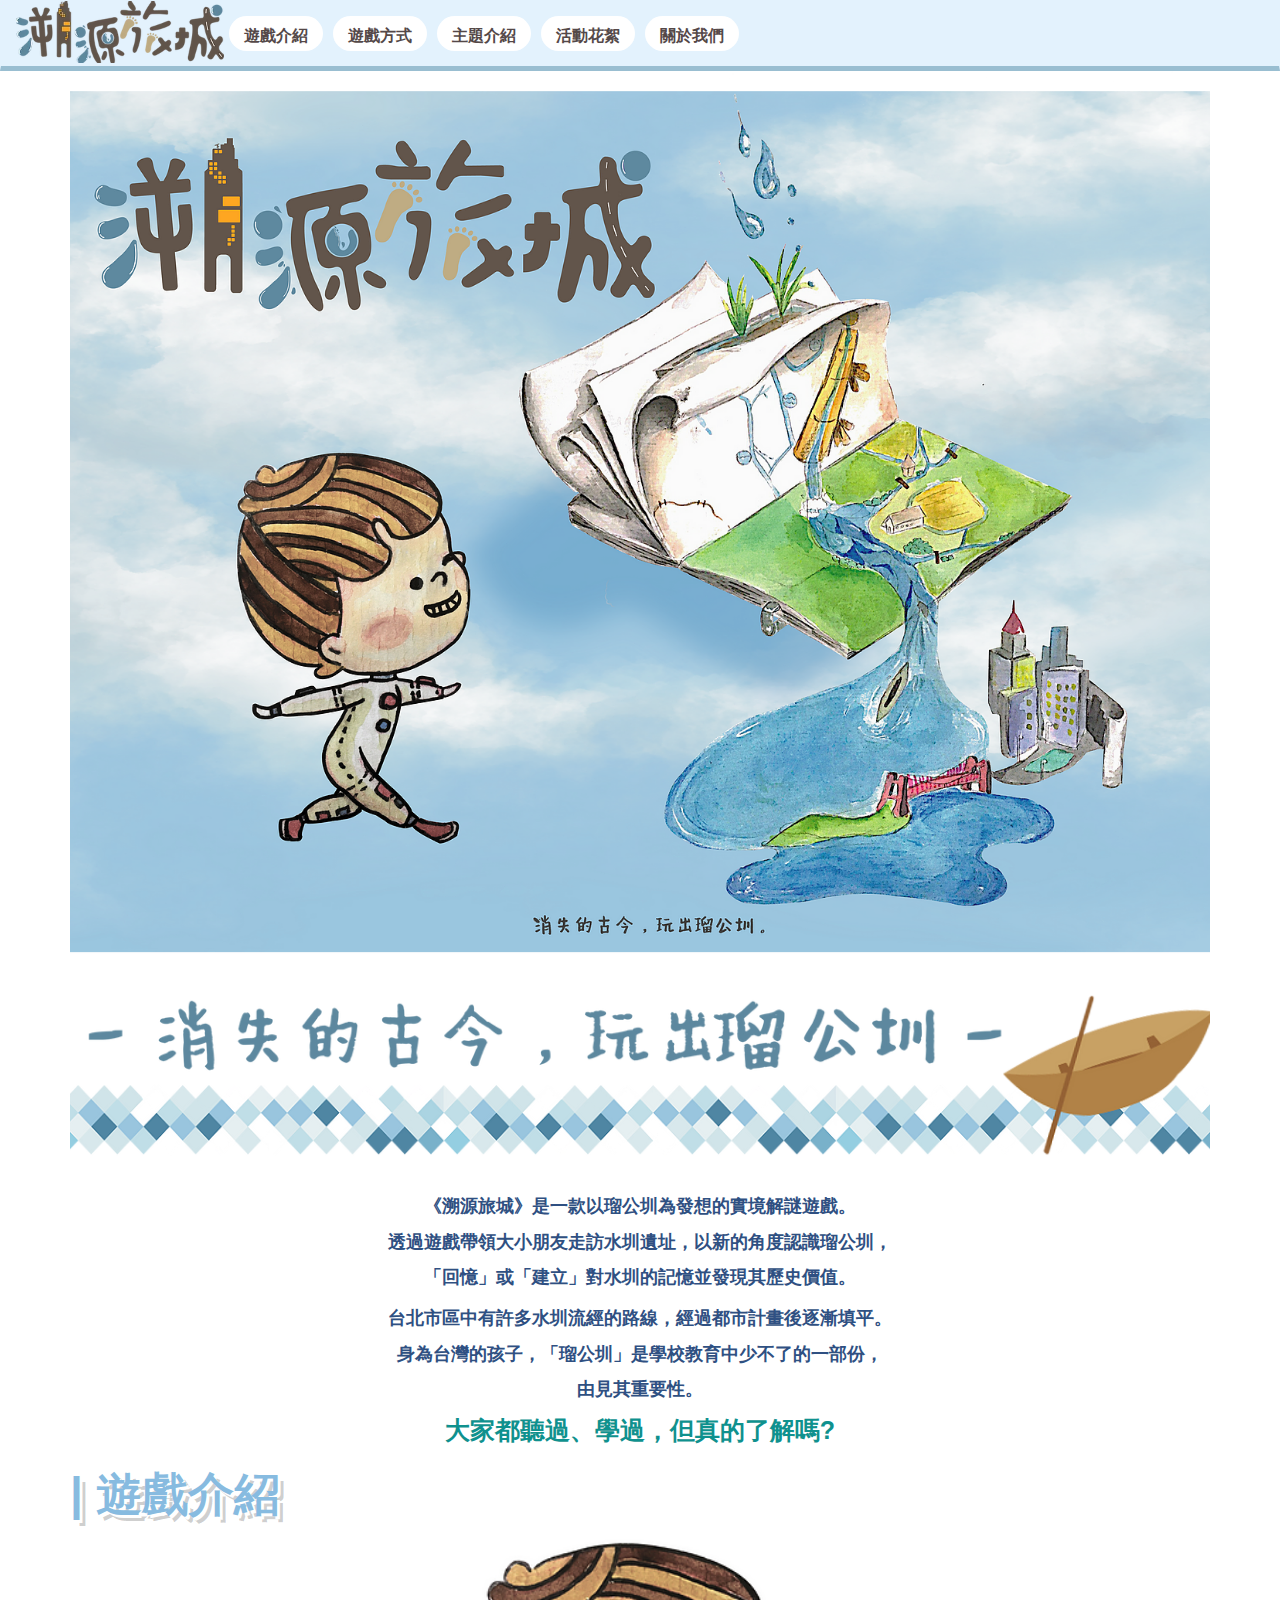
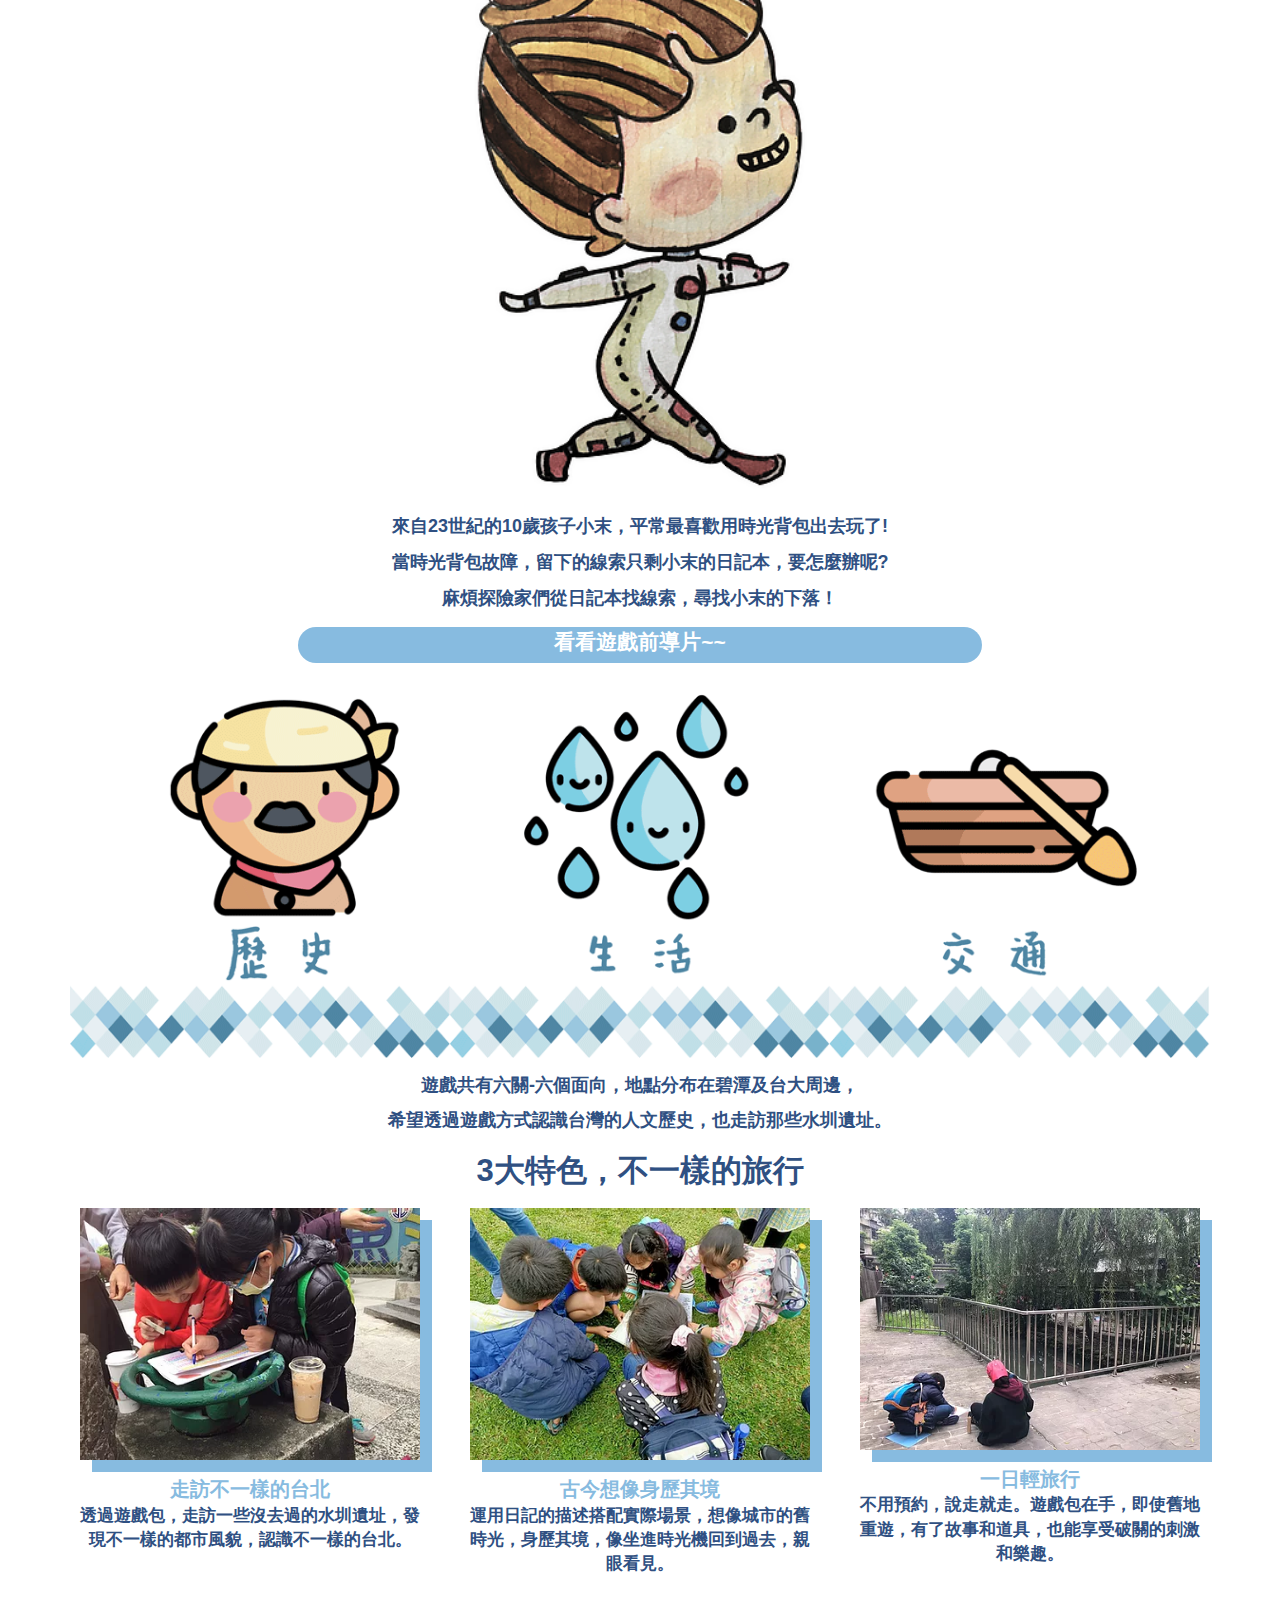
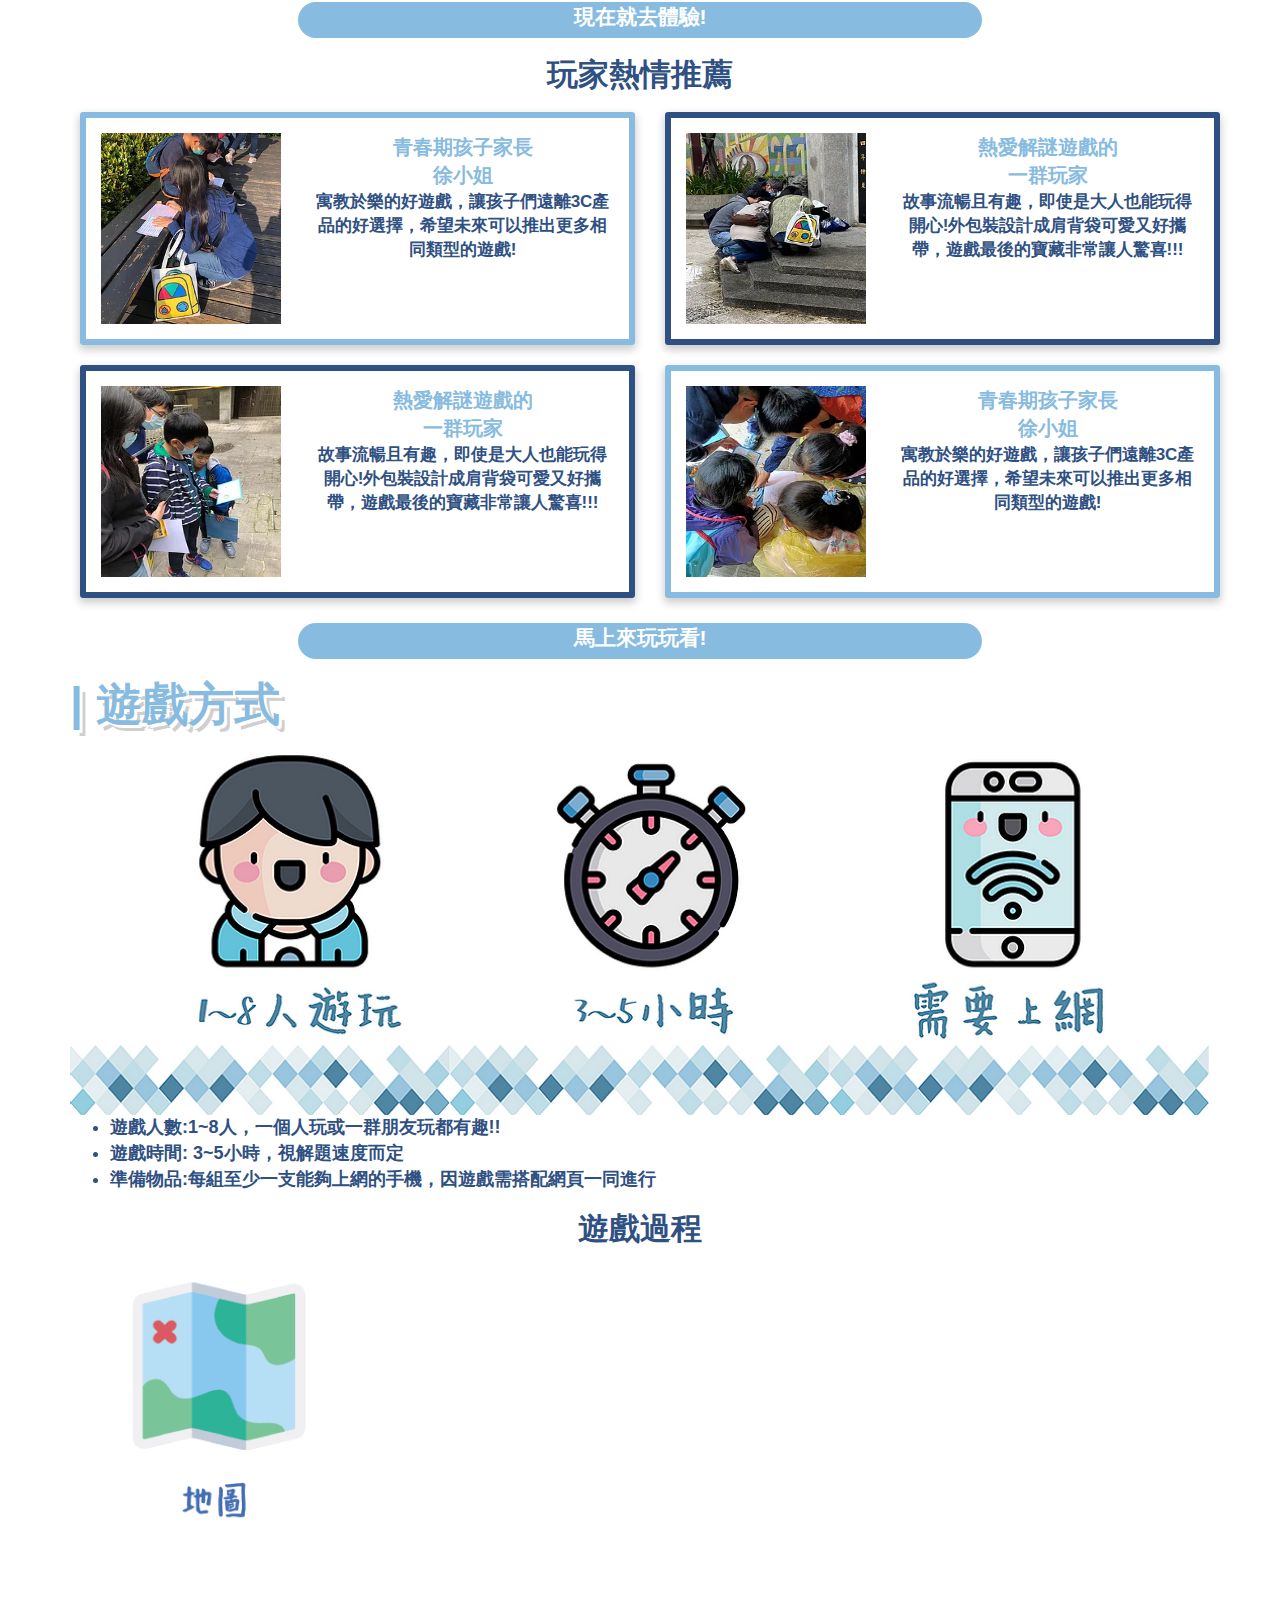
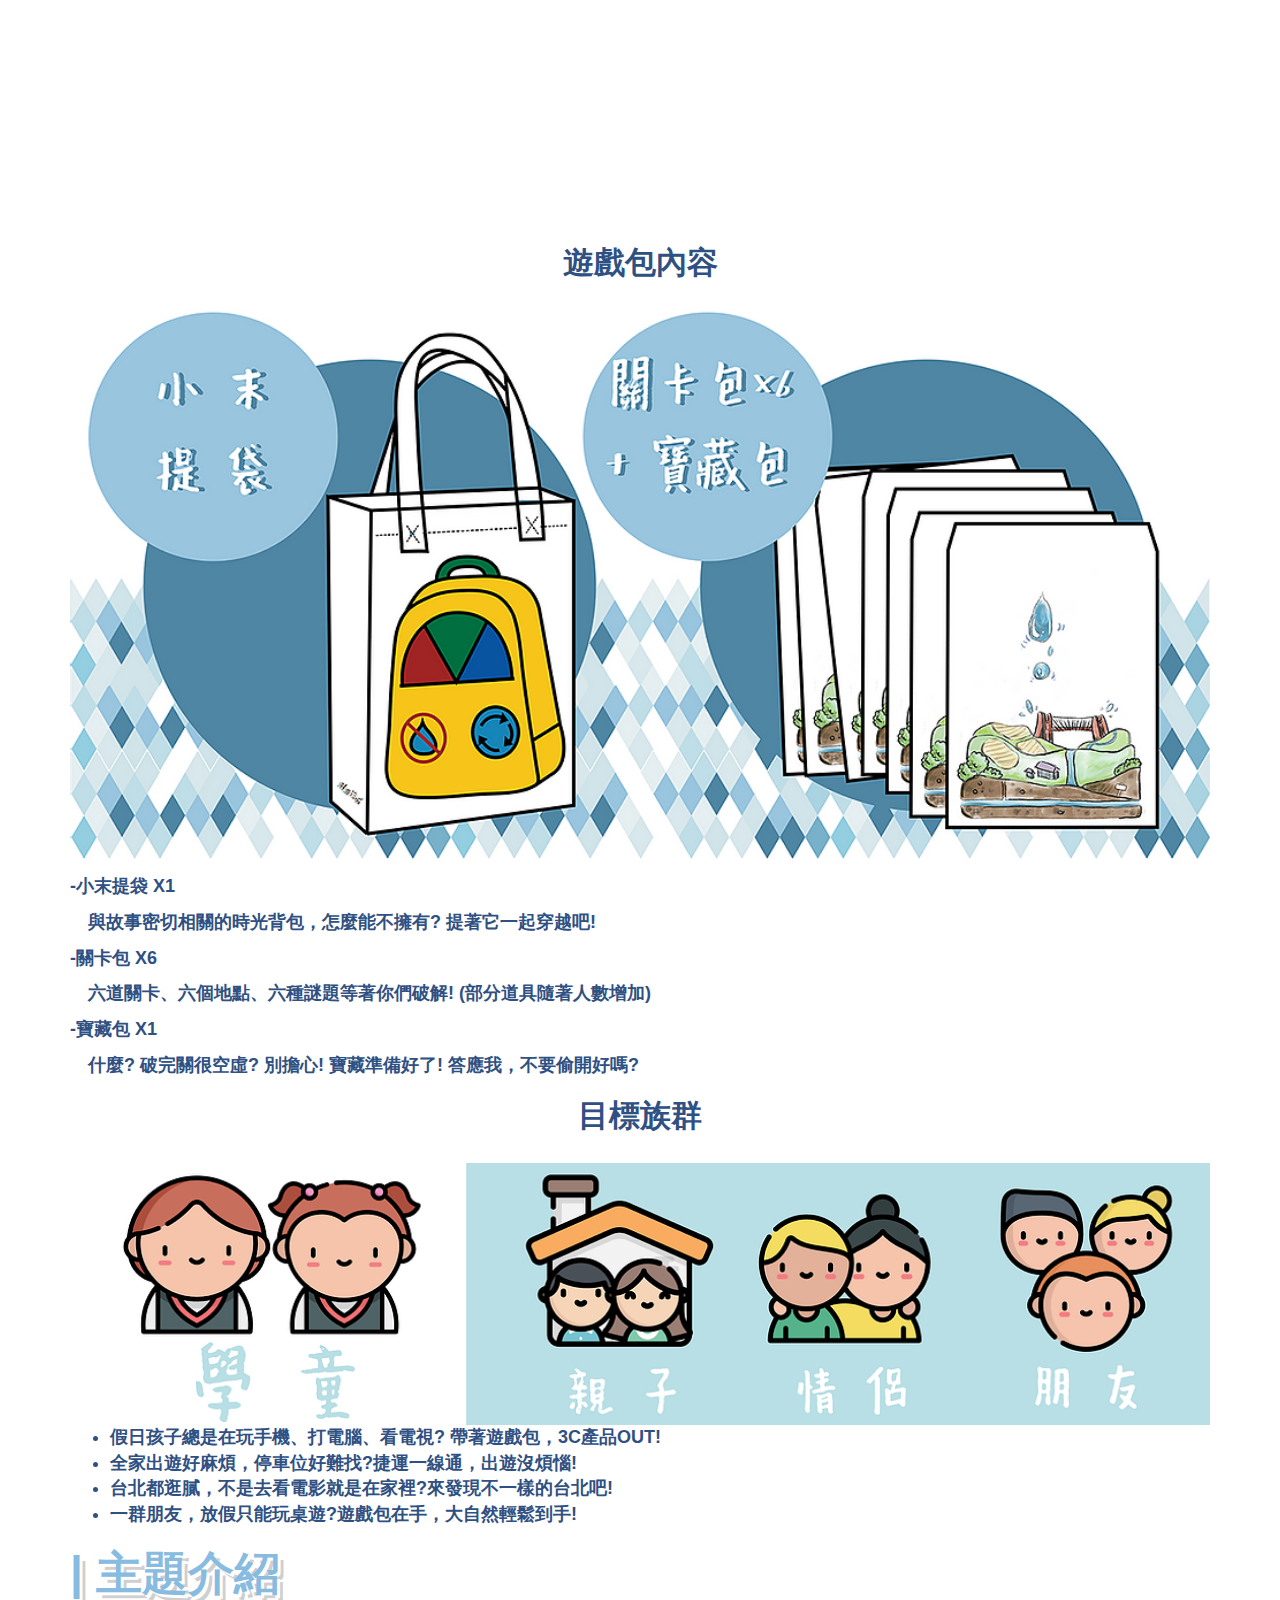
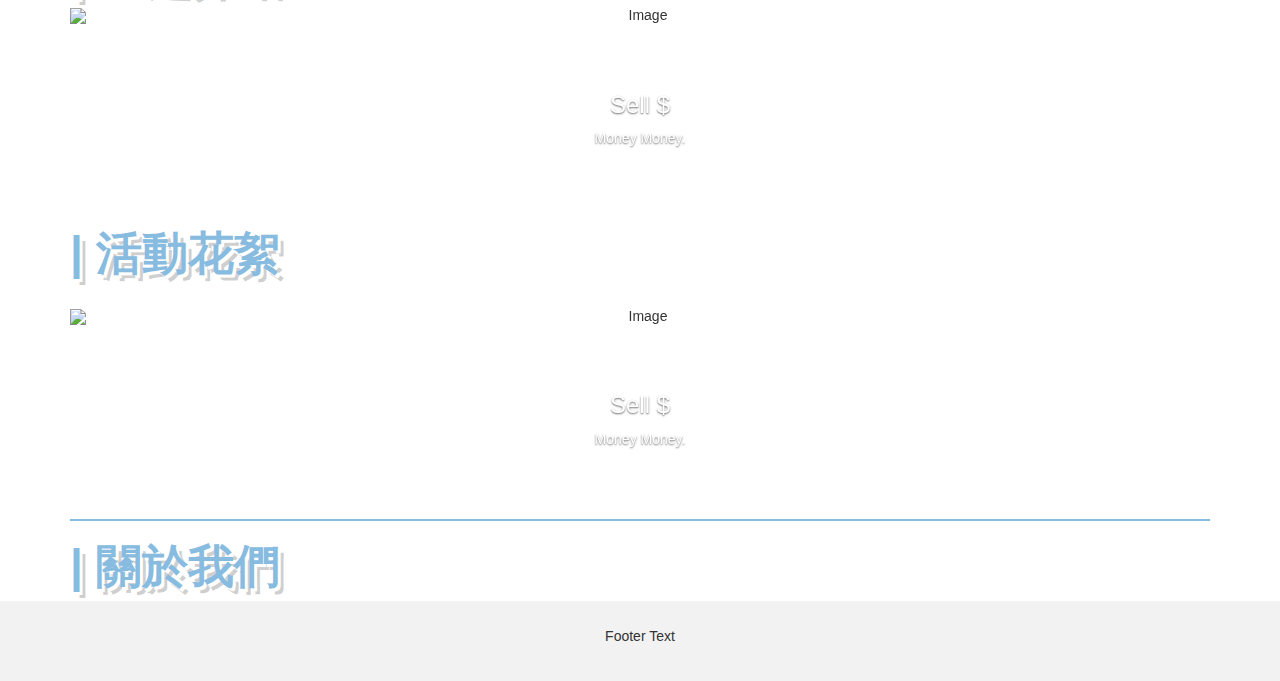
==== commit 33bc7945: "20201126" ====
--- a/index2.html
+++ b/index2.html
@@ -54,10 +54,8 @@
             border-radius: 99em;
             border: none;
             background-color: #fff;
-
             margin: 15px 5px;
             height: 35px;
-
             padding-top: 10px !important;
         }
 
@@ -68,7 +66,7 @@
                 transition: all 0.2s linear;
             }
 
-            .my-menu-button span {            
+            .my-menu-button span {
                 color: #544848;
                 font-size: 16px;
                 font-weight: bold;
@@ -76,7 +74,7 @@
 
 
         .my-link-button {
-            width: 450px;
+            width: 60%;
             height: 36px;
             border-radius: 99em;
             border: none;
@@ -242,7 +240,7 @@
 
 
         <h1 class="myHeading">​| 遊戲介紹</h1>
-        <img src="./img/未命名-7.webp" style="width: 600px; height: 300px;" alt="Image">
+        <img src="./img/未命名-7.webp" style="width:100%" alt="Image">
         <div class="mytext">
             <p>來自23世紀的10歲孩子小末，平常最喜歡用時光背包出去玩了!</p>
             <p>當時光背包故障，留下的線索只剩小末的日記本，要怎麼辦呢?</p>
@@ -374,7 +372,7 @@
 
         <h1 class="myHeading">​| 遊戲方式</h1>
         <img src="./img/注意-02.webp" style="width:100%" alt="Image">
-        <div style="margin: 0 auto; width: 600px ">
+        <div style="margin: 0 auto; width: 100%; ">
             <div style="font-size: 18px;text-align: left;">
                 <ul style="color:#2F5082;font-weight: bold;">
                     <li>遊戲人數:1~8人，一個人玩或一群朋友玩都有趣!!</li>
@@ -390,7 +388,7 @@
 
         <h2 class="myHeading2">​​遊戲包內容</h2>
         <img src="./img/道具示意-01.webp" style="width:100%" alt="Image">
-        <div style="margin: 0 auto; width: 600px ">
+        <div style="margin: 0 auto; width: 100%; ">
             <div style="font-size: 18px;text-align: left;">
                 <div class="mytext">
                     <p>-小末提袋 X1</p>
@@ -407,7 +405,7 @@
 
         <h2 class="myHeading2">​​目標族群</h2>
         ​  <img src="./img/TA_new.webp" style="width:100%" alt="Image">
-        <div style="margin: 0 auto; width: 600px ">
+        <div style="margin: 0 auto;width: 100%;">
             <div style="font-size: 18px;text-align: left;">
                 <ul style="color:#2F5082;font-weight: bold;">
                     <li>假日孩子總是在玩手機、打電腦、看電視? 帶著遊戲包，3C產品OUT!</li>
